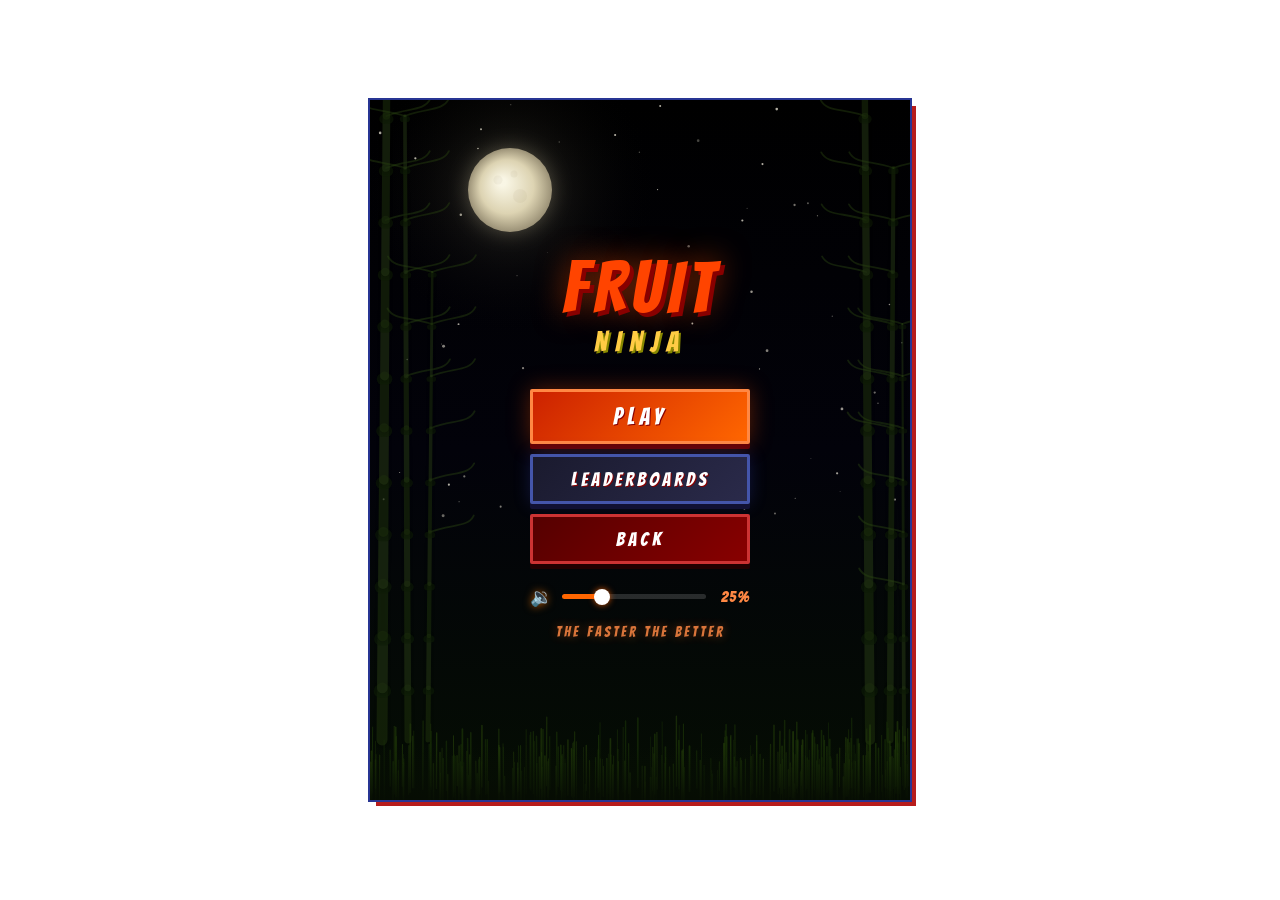
==== fruit-ninja.html @ 8d3686a8 "Add files via upload" ====
<!DOCTYPE html>
<html lang="pt">
<head>
<meta charset="UTF-8">
<meta name="viewport" content="width=device-width, initial-scale=1.0">
<title>Fruit Ninja</title>
<style>
  @import url('https://fonts.googleapis.com/css2?family=Permanent+Marker&family=Bangers&display=swap');
  * { margin:0; padding:0; box-sizing:border-box; user-select:none; }
  body {
    background: transparent;
    display: flex;
    justify-content: center;
    align-items: center;
    height: 100vh;
    overflow: hidden;
    cursor: default;
    perspective: 900px;
    perspective-origin: 50% 50%;
  }
  #wrap {
    position: relative;
    width: 540px;
    height: 700px;
  }
  canvas {
    display: block;
    cursor: none;
    border-radius: 0;
  }
  /* Borda no wrap */
  #wrap {
    outline: 2px solid var(--cor-borda-principal, #283593);
    box-shadow: 6px 6px 0 var(--cor-sombra, #b71c1c);
    will-change: transform;
  }
  #ui {
    position: absolute;
    top: 0; left: 0;
    width: 100%; height: 100%;
    pointer-events: none;
    transition: opacity 0.2s;
  }
  /* Hide score/lives when not in-game */
  #ui.ui-hidden { opacity: 0; }
  #score-display {
    position: absolute;
    top: 18px; right: 22px;
    font-family: 'Bangers', cursive;
    font-size: 54px;
    color: #fff;
    text-shadow: 3px 3px 0 #c00, -1px -1px 0 #c00, 0 0 20px rgba(255,100,0,0.8);
    letter-spacing: 2px;
    line-height: 1;
  }
  #score-label {
    font-size: 13px;
    color: #ff8844;
    letter-spacing: 4px;
    font-family: 'Bangers', cursive;
    text-align: right;
    text-shadow: none;
  }
  #lives {
    position: absolute;
    top: 20px; left: 20px;
    display: flex;
    gap: 8px;
  }
  .life-icon {
    font-size: 28px;
    filter: drop-shadow(0 0 6px rgba(255,80,0,0.8));
    transition: all 0.3s;
  }
  .life-icon.lost { opacity: 0.15; filter: grayscale(1); }
  /* ── Panels — menu / pause / gameover ── */
  .panel {
    position: absolute;
    top: 0; left: 0;
    width: 100%; height: 100%;
    display: flex;
    flex-direction: column;
    align-items: center;
    justify-content: center;
    pointer-events: all;
    z-index: 20;
  }
  .panel.hidden { display: none !important; }
  .overlay-bg {
    position: absolute;
    top:0; left:0; width:100%; height:100%;
    background: radial-gradient(ellipse at center, rgba(20,0,0,0.92) 0%, rgba(0,0,0,0.97) 100%);
    pointer-events: none;
    z-index: 0;
  }
  .pause-bg {
    position: absolute;
    top:0; left:0; width:100%; height:100%;
    background: rgba(0,0,0,0.40);
    pointer-events: none;
    z-index: 0;
  }
  #pauseSnapshotWrap {
    position: absolute;
    top: 0; left: 0; width: 100%; height: 100%;
    overflow: hidden;
    pointer-events: none;
    z-index: 0;
    display: none;
  }
  #panelPause:not(.hidden) #pauseSnapshotWrap {
    display: block;
  }
  #pauseSnapshot {
    width: 100%; height: 100%;
    object-fit: cover;
    filter: blur(3px);
    transform: scale(1.02);
    transform-origin: center center;
  }
  .overlay-content {
    position: relative;
    z-index: 10;
    text-align: center;
    display: flex;
    flex-direction: column;
    align-items: center;
  }
  .game-title {
    font-family: 'Bangers', cursive;
    font-size: 72px;
    color: #ff4400;
    text-shadow: 4px 4px 0 #800, 0 0 30px rgba(255,80,0,0.6);
    letter-spacing: 6px;
    line-height: 0.9;
    margin-bottom: 6px;
  }
  .game-subtitle {
    font-family: 'Bangers', cursive;
    font-size: 28px;
    color: #ffcc44;
    letter-spacing: 8px;
    margin-bottom: 32px;
    text-shadow: 2px 2px 0 #880;
  }
  .final-score {
    font-family: 'Bangers', cursive;
    font-size: 42px;
    color: #fff;
    margin-bottom: 4px;
    text-shadow: 2px 2px 0 #c00;
  }
  .high-score {
    font-family: 'Bangers', cursive;
    font-size: 20px;
    color: #ffcc44;
    margin-bottom: 8px;
    letter-spacing: 3px;
  }
  .menu-btn {
    font-family: 'Bangers', cursive;
    font-size: 24px;
    letter-spacing: 5px;
    color: #fff;
    background: linear-gradient(135deg, #cc2200, #ff6600);
    border: 3px solid #ff8844;
    padding: 12px 0;
    cursor: pointer;
    border-radius: 2px;
    box-shadow: 0 5px 0 #660000, 0 0 22px rgba(255,80,0,0.35);
    transition: transform 0.1s, box-shadow 0.1s, background 0.12s;
    text-shadow: 1px 1px 0 #800;
    width: 220px;
    margin-bottom: 10px;
  }
  .menu-btn:hover  { background: linear-gradient(135deg, #dd3300, #ff8800); transform: translateY(-1px); }
  .menu-btn:active { transform: translateY(4px); box-shadow: 0 1px 0 #660000; }
  .menu-btn.secondary {
    font-size: 19px;
    letter-spacing: 4px;
    background: linear-gradient(135deg, #1a1a2e, #2a2a4a);
    border-color: #4455aa;
    box-shadow: 0 5px 0 #111133, 0 0 18px rgba(80,100,255,0.2);
  }
  .menu-btn.secondary:hover { background: linear-gradient(135deg, #222244, #333366); }
  .menu-btn.danger {
    font-size: 19px;
    letter-spacing: 4px;
    background: linear-gradient(135deg, #550000, #880000);
    border-color: #cc3333;
    box-shadow: 0 5px 0 #220000;
  }
  .menu-btn.danger:hover { background: linear-gradient(135deg, #660000, #aa0000); }
  .menu-btn.disabled {
    opacity: 0.38;
    cursor: default;
    pointer-events: none;
  }
  .fruit-deco {
    font-size: 36px;
    margin-bottom: 20px;
    letter-spacing: 10px;
    filter: drop-shadow(0 0 10px rgba(255,150,0,0.6));
  }
  #skull-rain, #fruit-rain {
    position: absolute;
    inset: 0;
    pointer-events: none;
    overflow: hidden;
    z-index: 2;
  }
  .falling-skull, .falling-fruit {
    position: absolute;
    top: -60px;
    font-size: 32px;
    animation: skullFall linear forwards;
    opacity: 0.85;
    filter: drop-shadow(0 0 6px rgba(255,0,0,0.5));
  }
  .falling-fruit {
    filter: drop-shadow(0 0 6px rgba(255,180,0,0.5));
  }
  @keyframes skullFall {
    0%   { transform: translateY(0) rotate(0deg);   opacity: 0.9; }
    80%  { opacity: 0.7; }
    100% { transform: translateY(820px) rotate(30deg); opacity: 0; }
  }
  .hint {
    font-family: 'Bangers', cursive;
    font-size: 14px;
    color: #ff8844;
    letter-spacing: 3px;
    margin-top: 16px;
    height: 22px;
    display: flex;
    align-items: center;
    justify-content: center;
    position: relative;
  }
  .hint-text {
    opacity: 0;
    transition: opacity 0.6s ease;
    text-shadow: 0 0 10px rgba(255,120,40,0.5);
    white-space: nowrap;
    text-align: center;
  }
  .hint-text.visible {
    opacity: 0.85;
  }
  .pause-title {
    font-family: 'Bangers', cursive;
    font-size: 58px;
    color: #ffcc44;
    text-shadow: 3px 3px 0 #880, 0 0 28px rgba(255,200,0,0.5);
    letter-spacing: 10px;
    margin-bottom: 28px;
  }
  .menu-sep {
    width: 180px;
    height: 1px;
    background: rgba(255,100,0,0.22);
    margin: 4px 0 12px;
  }
  /* ── Volume control ── */
  .vol-wrap {
    display: flex;
    align-items: center;
    gap: 10px;
    margin-top: 14px;
    width: 220px;
    box-sizing: border-box;
  }
  .vol-icon {
    font-size: 18px;
    width: 22px;
    text-align: center;
    line-height: 1;
    flex-shrink: 0;
    filter: drop-shadow(0 0 4px rgba(255,120,0,0.7));
    cursor: pointer;
    user-select: none;
  }
  .vol-slider {
    -webkit-appearance: none;
    appearance: none;
    flex: 1;
    height: 5px;
    border-radius: 3px;
    background: linear-gradient(to right, #ff6600 var(--val, 50%), rgba(255,255,255,0.15) var(--val, 50%));
    outline: none;
    cursor: pointer;
  }
  .vol-slider::-webkit-slider-thumb {
    -webkit-appearance: none;
    width: 16px; height: 16px;
    border-radius: 50%;
    background: #fff;
    box-shadow: 0 0 6px rgba(255,100,0,0.8);
    cursor: pointer;
  }
  .vol-slider::-moz-range-thumb {
    width: 16px; height: 16px;
    border-radius: 50%;
    background: #fff;
    border: none;
    box-shadow: 0 0 6px rgba(255,100,0,0.8);
    cursor: pointer;
  }
  .vol-label {
    font-family: 'Bangers', cursive;
    font-size: 15px;
    color: #ff8844;
    letter-spacing: 1px;
    width: 34px;
    text-align: right;
    flex-shrink: 0;
  }
  /* ── Leaderboard panel ── */
  #panelLeader .overlay-content {
    display: block;
    padding: 0;
  }

  /* Corner back button — triangle shape via clip-path */
  #btnLeaderBack {
    position: absolute;
    top: 0; left: 0;
    width: 80px; height: 80px;
    background: linear-gradient(135deg, #cc2200 40%, #ff6600 100%);
    border: none;
    clip-path: polygon(0 0, 100% 0, 0 100%);
    cursor: pointer;
    z-index: 20;
    color: #fff;
    transition: filter 0.12s;
  }
  #btnLeaderBack:hover  { filter: brightness(1.2); }
  #btnLeaderBack:active { filter: brightness(0.85); }
  #btnLeaderBack svg {
    position: absolute;
    top: 14px; left: 10px;
    width: 24px; height: 24px;
  }

  /* Title — centred at top */
  #leaderTitle {
    position: absolute;
    top: 22px; left: 0; right: 0;
    text-align: center;
    font-family: 'Bangers', cursive;
    font-size: 48px;
    letter-spacing: 8px;
    color: #ff4400;
    text-shadow: 3px 3px 0 #800, 0 0 28px rgba(255,80,0,0.5);
    line-height: 1;
    z-index: 10;
    pointer-events: none;
  }

  /* Cards container */
  #leaderList {
    position: absolute;
    top: 92px; left: 0; right: 0; bottom: 0;
    padding: 0 28px 24px;
    overflow-y: auto;
    display: flex;
    flex-direction: column;
    gap: 7px;
  }
  #leaderList::-webkit-scrollbar { width: 4px; }
  #leaderList::-webkit-scrollbar-thumb { background: rgba(255,100,0,0.3); border-radius: 2px; }

  /* Individual cards */
  .lb-card {
    display: flex;
    align-items: center;
    padding: 10px 16px;
    border-radius: 3px;
    border: 1px solid rgba(255,255,255,0.07);
    background: rgba(255,255,255,0.04);
    gap: 14px;
    flex-shrink: 0;
  }
  .lb-card.lb-top1 { background: linear-gradient(135deg, rgba(255,215,0,0.12), rgba(180,120,0,0.07)); border-color: rgba(255,215,0,0.35); }
  .lb-card.lb-top2 { background: linear-gradient(135deg, rgba(192,192,192,0.09), rgba(120,120,120,0.05)); border-color: rgba(192,192,192,0.25); }
  .lb-card.lb-top3 { background: linear-gradient(135deg, rgba(205,127,50,0.09), rgba(140,80,20,0.05)); border-color: rgba(205,127,50,0.25); }
  .lb-medal { font-size: 22px; width: 28px; text-align: center; flex-shrink: 0; }
  .lb-rank  { font-family: 'Bangers', cursive; font-size: 18px; color: #888; width: 28px; text-align: center; flex-shrink: 0; }
  .lb-info  { flex: 1; display: flex; flex-direction: column; }
  .lb-name  { font-family: 'Bangers', cursive; font-size: 20px; color: #fff; letter-spacing: 2px; }
  .lb-date  { font-family: sans-serif; font-size: 12px; color: #555; margin-top: 1px; }
  .lb-score { font-family: 'Bangers', cursive; font-size: 24px; color: #ffcc44; letter-spacing: 1px; }
  .lb-empty { font-family: 'Bangers', cursive; font-size: 20px; color: #444; letter-spacing: 4px; text-align: center; margin-top: 40px; }
  /* Entrada do próprio utilizador */
  .lb-card.lb-mine { border-color: rgba(255,140,0,0.55) !important; background: rgba(255,120,0,0.08) !important; }
  /* Aviso novo recorde no game over */
  #fn-hs-notice {
    font-family: 'Bangers', cursive;
    font-size: 18px;
    letter-spacing: 4px;
    color: #ffd700;
    text-shadow: 0 0 10px rgba(255,215,0,0.7);
    opacity: 0;
    height: 1.4em;
    pointer-events: none;
    transition: opacity 0.4s ease;
    margin-bottom: 4px;
  }
  #fn-hs-notice.visible {
    animation: fn-hs-fade 3.5s ease forwards;
  }
  @keyframes fn-hs-fade {
    0%   { opacity: 0; }
    15%  { opacity: 1; }
    75%  { opacity: 1; }
    100% { opacity: 0; }
  }
</style>
</head>
<body>
<div id="wrap">
  <canvas id="c" width="540" height="700"></canvas>
  <div id="ui" class="ui-hidden">
    <div id="lives">
      <span class="life-icon" id="l0">❤️</span>
      <span class="life-icon" id="l1">❤️</span>
      <span class="life-icon" id="l2">❤️</span>
    </div>
    <div id="score-display">
      <div id="score-label">SCORE</div>
      <div id="score-val">0</div>
    </div>
  </div>
  <!-- ── MAIN MENU ── -->
  <div id="panelMenu" class="panel">
    <canvas id="menuBgCanvas" style="position:absolute;top:0;left:0;width:100%;height:100%;pointer-events:none;z-index:0;"></canvas>
    <div id="fruit-rain"></div>
    <div class="overlay-content">
      <div class="game-title">FRUIT</div>
      <div class="game-subtitle">NINJA</div>
      <button class="menu-btn" id="btnPlay">PLAY</button>
      <button class="menu-btn secondary" id="btnLeaderMain">LEADERBOARDS</button>
      <button class="menu-btn danger" id="btnBackMain">BACK</button>
      <div class="vol-wrap">
        <span class="vol-icon" id="volIconMain">🔊</span>
        <input type="range" class="vol-slider" id="volSliderMain" min="0" max="100" value="25">
        <span class="vol-label" id="volLabelMain">50%</span>
      </div>
      <div class="hint" id="hintMain"><span class="hint-text"></span></div>
    </div>
  </div>

  <!-- ── GAME OVER ── -->
  <div id="panelGameOver" class="panel hidden">
    <canvas id="gameoverBgCanvas" style="position:absolute;top:0;left:0;width:100%;height:100%;pointer-events:none;z-index:0;" width="540" height="700"></canvas>
    <div id="skull-rain"></div>
    <div class="overlay-content">
      <div style="display:flex;flex-direction:column;align-items:flex-start;margin-bottom:18px;line-height:0.85">
        <div class="game-title" style="color:#ff2200;margin-left:-10px;margin-bottom:0">GAME</div>
        <div class="game-title" style="color:#ff6644;margin-left:30px;font-size:72px">OVER</div>
      </div>
      <div class="final-score" id="final-score-val"></div>
      <div class="high-score"  id="high-score-val"></div>
      <div id="fn-hs-notice">🏆 NEW RECORD!</div>
      <button class="menu-btn" id="btnRestart" style="margin-top:12px">PLAY AGAIN</button>
      <button class="menu-btn danger" id="btnMenuFromOver">MENU</button>
    </div>
  </div>

  <!-- ── PAUSE ── -->
  <div id="panelPause" class="panel hidden">
    <div id="pauseSnapshotWrap">
      <img id="pauseSnapshot" src="" alt="">
    </div>
    <div class="pause-bg"></div>
    <div class="overlay-content">
      <div class="pause-title" id="pauseTitle">PAUSE</div>
      <button class="menu-btn" id="btnResume">▶ RESUME</button>
      <button class="menu-btn" id="btnRestartFromPause">↺ RESTART</button>
      <button class="menu-btn danger" id="btnMenuFromPause">MENU</button>
      <div class="vol-wrap">
        <span class="vol-icon" id="volIconPause">🔊</span>
        <input type="range" class="vol-slider" id="volSliderPause" min="0" max="100" value="25">
        <span class="vol-label" id="volLabelPause">50%</span>
      </div>
      <div class="hint" id="hintPause" style="margin-top:14px"><span class="hint-text"></span></div>
    </div>
  </div>
  <!-- ── LEADERBOARD ── -->
  <div id="panelLeader" class="panel hidden">
    <canvas id="lbBgCanvas" width="540" height="700" style="position:absolute;top:0;left:0;width:100%;height:100%;z-index:0;pointer-events:none;"></canvas>
    <div class="overlay-content" style="position:relative;z-index:10;width:100%;height:100%;align-items:stretch;padding:0;">

      <!-- Corner back button -->
      <button id="btnLeaderBack" aria-label="Back">
        <svg viewBox="0 0 24 24" fill="none" xmlns="http://www.w3.org/2000/svg">
          <polyline points="15,4 7,12 15,20" stroke="currentColor" stroke-width="2.5" stroke-linecap="round" stroke-linejoin="round"/>
        </svg>
      </button>

      <!-- Title top-right -->
      <div id="leaderTitle">LEADERBOARD</div>

      <!-- Cards list -->
      <div id="leaderList"></div>

    </div>
  </div>
</div>

<script>
const canvas = document.getElementById('c');
const ctx = canvas.getContext('2d');
const W = 540, H = 700;

// ── FRUIT DEFINITIONS ─────────────────────────────────────────────
const FRUITS = [
  { name:'watermelon', r:38, outer:'#2d8a2d', inner:'#e83030', seed:'#1a0a00',
    highlight:'#4aaa4a', stripe:'#1a6a1a' },
  { name:'orange',     r:32, outer:'#e87820', inner:'#f4a020', seed:'#5a3010',
    highlight:'#f0a040', stripe:'#c05a10' },
  { name:'apple',      r:30, outer:'#e02020', inner:'#f06060', seed:'#1a0800',
    highlight:'#f04040', stripe:'#a01010' },
  { name:'lemon',      r:28, outer:'#e8d020', inner:'#f8f060', seed:'#605010',
    highlight:'#f8e840', stripe:'#c0a010' },
  { name:'peach',      r:30, outer:'#f08040', inner:'#f8c080', seed:'#5a2810',
    highlight:'#f8b060', stripe:'#d06020' },
  { name:'grape',      r:26, outer:'#8020c0', inner:'#b060e0', seed:'#200840',
    highlight:'#a040d0', stripe:'#601090' },
  { name:'pineapple',  r:34, outer:'#c89020', inner:'#f0d040', seed:'#604010',
    highlight:'#e0b030', stripe:'#a07010' },
  { name:'strawberry', r:26, outer:'#e02040', inner:'#f06080', seed:'#1a0810',
    highlight:'#f04060', stripe:'#a01030' },
  { name:'coconut',    r:42, outer:'#5a3a1a', inner:'#f5e8c8', seed:'#2a1808',
    highlight:'#8a6040', stripe:'#3a2010' },
  { name:'banana',     r:30, outer:'#e8d020', inner:'#fff8c0', seed:'#604010',
    highlight:'#f8e840', stripe:'#b09010' },
  { name:'blueberry',  r:22, outer:'#2a1870', inner:'#6050d0', seed:'#100840',
    highlight:'#6060e0', stripe:'#180c50' },
  { name:'cherry',     r:20, outer:'#c00828', inner:'#ff5060', seed:'#3a0010',
    highlight:'#e03050', stripe:'#800018' },
  { name:'pomegranate', r:34, outer:'#c82020', inner:'#ffe8c0', seed:'#8b0000',
    highlight:'#e84040', stripe:'#8a1010' },
];

const BOMB = { name:'bomb', r:28 };

// ══════════════════════════════════════════════════════════════════
// ── POSIÇÃO DO CONTROLO DE VOLUME ─────────────────────────────────
//    Aplica-se ao menu principal E ao menu de pausa ao mesmo tempo.
//    Altera os valores abaixo para reposicionar o emoji, a barra e
//    a percentagem sem tocar em mais nada no código.
// ──────────────────────────────────────────────────────────────────
const VOL_POSITION = {
  // Margem superior (px) entre os botões e o controlo de volume
  marginTop: 14,

  // Largura total do bloco (px) — deve ser igual à largura dos botões
  width: 220,

  // Espaço entre o emoji, a barra e a percentagem (px)
  gap: 10,

  // Tamanho do emoji de volume (px)
  iconSize: 18,

  // Largura fixa do contentor do emoji (px) — garante alinhamento exacto
  iconWidth: 22,

  // Tamanho do texto de percentagem (px)
  labelSize: 15,

  // Largura reservada para o texto da percentagem (px)
  labelWidth: 34,
};
// ══════════════════════════════════════════════════════════════════

// ── VOLUME GLOBAL (0.0 → 1.0, default 50%) ────────────────────────
let masterVolume = 0.25;

function syncVolumeUI(val) {
  masterVolume = val / 100;
  const pct = val + '%';
  ['Main','Pause'].forEach(id => {
    const sl = document.getElementById('volSlider' + id);
    const lb = document.getElementById('volLabel'  + id);
    const ic = document.getElementById('volIcon'   + id);
    if (sl) { sl.value = val; sl.style.setProperty('--val', pct); }
    if (lb) lb.textContent = pct;
    if (ic) ic.textContent = val == 0 ? '🔇' : val < 40 ? '🔉' : '🔊';
  });
}

// Init sliders after DOM ready — aplica VOL_POSITION a ambos os menus
['Main','Pause'].forEach(id => {
  const sl   = document.getElementById('volSlider' + id);
  const ic   = document.getElementById('volIcon'   + id);
  const wrap = sl ? sl.closest('.vol-wrap') : null;

  // Aplicar posicionamento definido em VOL_POSITION
  if (wrap) {
    wrap.style.marginTop = VOL_POSITION.marginTop + 'px';
    wrap.style.width     = VOL_POSITION.width     + 'px';
    wrap.style.gap       = VOL_POSITION.gap       + 'px';
  }
  if (ic) {
    ic.style.fontSize = VOL_POSITION.iconSize + 'px';
    ic.style.width    = VOL_POSITION.iconWidth + 'px';
  }
  const lb = document.getElementById('volLabel' + id);
  if (lb) {
    lb.style.fontSize = VOL_POSITION.labelSize + 'px';
    lb.style.width    = VOL_POSITION.labelWidth + 'px';
  }

  if (sl) {
    sl.addEventListener('input', () => syncVolumeUI(parseInt(sl.value)));
  }
  if (ic) {
    ic.addEventListener('click', () => syncVolumeUI(masterVolume > 0 ? 0 : 25));
  }
});
syncVolumeUI(25); // default 25%

// ── HINT ROTATIVO ─────────────────────────────────────────────────
const HINTS = [
  'CLICK AND SLASH!',
  'ARE YOU HUNGRY?',
  'COMBOS = MORE POINTS',
  'WATCH OUT FOR BOMBS',
  'THE FASTER THE BETTER',
  "DON'T LET ANY FALL!",
];

function startHint(containerId) {
  const container = document.getElementById(containerId);
  if (!container) return;
  const span = container.querySelector('.hint-text');
  let idx = Math.floor(Math.random() * HINTS.length);

  function showNext() {
    // Fade out
    span.classList.remove('visible');
    setTimeout(() => {
      idx = (idx + 1) % HINTS.length;
      span.textContent = HINTS[idx];
      // Fade in
      requestAnimationFrame(() => span.classList.add('visible'));
    }, 620);
  }

  // Mostrar primeira frase imediatamente
  span.textContent = HINTS[idx];
  requestAnimationFrame(() => span.classList.add('visible'));
  return setInterval(showNext, 3500);
}

// Iniciar hints nos dois painéis
startHint('hintMain');
startHint('hintPause');

// ── SHAKE ─────────────────────────────────────────────────────────
const wrapEl = document.getElementById('wrap');
let shakeAmp = 0;
let shakeDuration = 0;
let shakeDecay = 0;
let shakeOX = 0, shakeOY = 0; // offset actual do shake

function triggerShake(amp, duration) {
  shakeAmp = Math.max(shakeAmp, amp);
  shakeDuration = duration;
  shakeDecay = amp / duration;
}

function updateShake(dt) {
  if (shakeDuration > 0) {
    shakeDuration -= dt;
    if (shakeDuration <= 0) {
      shakeDuration = 0;
      shakeDecay = shakeAmp / 0.5;
    }
  } else if (shakeAmp > 0) {
    shakeAmp = Math.max(0, shakeAmp - shakeDecay * dt);
  }

  const maxPx = 11.52;
  if (shakeAmp < 0.001) {
    shakeOX = 0; shakeOY = 0;
  } else {
    const px = shakeAmp * maxPx;
    shakeOX = (Math.random() * 2 - 1) * px;
    shakeOY = (Math.random() * 2 - 1) * px;
  }
}

// Aplica shake + parallax num único transform — chamado pelo loop do parallax
function applyWrapTransform(rx, ry) {
  const t = shakeOX !== 0 || shakeOY !== 0
    ? `translate(${shakeOX.toFixed(1)}px,${shakeOY.toFixed(1)}px) rotateX(${rx.toFixed(3)}deg) rotateY(${ry.toFixed(3)}deg)`
    : `rotateX(${rx.toFixed(3)}deg) rotateY(${ry.toFixed(3)}deg)`;
  wrapEl.style.transform = t;
}

// ── SOUNDS ────────────────────────────────────────────────────────
// Usamos AudioContext para controlar pitch (playbackRate)
// O AudioContext só pode ser criado após interação do utilizador
let _actx = null;
function getACtx() {
  if (!_actx) _actx = new (window.AudioContext || window.webkitAudioContext)();
  return _actx;
}

// Carrega um URL e guarda o AudioBuffer (via jsDelivr)
function makeSound(filename) {
  const url = 'https://cdn.jsdelivr.net/gh/Missiion/Caravela@main/' + filename;
  const obj = { buffer: null };
  fetch(url)
    .then(r => r.arrayBuffer())
    .then(ab => getACtx().decodeAudioData(ab))
    .then(buf => { obj.buffer = buf; })
    .catch(() => {
      // fallback: Audio element sem pitch control
      obj.fallback = new Audio(url);
      obj.fallback.preload = 'auto';
    });
  return obj;
}

// Toca um som com pitch aleatório dentro de [base - range, base + range]
// pitchBase = 1.0 → velocidade normal; range = 0.12 → ±12%
function playSound(snd, volume = 0.7, pitchBase = 1.0, pitchRange = 0.0) {
  const vol   = volume * masterVolume;
  if (vol <= 0) return;
  const pitch = pitchBase + (Math.random() * 2 - 1) * pitchRange;
  if (snd.buffer) {
    try {
      const actx = getACtx();
      const src  = actx.createBufferSource();
      const gain = actx.createGain();
      src.buffer = snd.buffer;
      src.playbackRate.value = pitch;
      gain.gain.value = vol;
      src.connect(gain);
      gain.connect(actx.destination);
      src.start(0);
    } catch(e) {}
  } else if (snd.fallback) {
    const c = snd.fallback.cloneNode();
    c.volume = Math.min(1, vol);
    c.playbackRate = pitch;
    c.play().catch(() => {});
  }
}

// ── Som das frutas ─────────────────────────────────────────────────
// Squish (±10% pitch) + Facada (±8% pitch) — ambos random em simultâneo
const SQUISH_SOUNDS = [
  makeSound('FN_som_fruta1.mp3'),
  makeSound('FN_som_fruta2.mp3'),
];
const STAB_SOUNDS = [
  makeSound('FN_som_facada1.mp3'),
  makeSound('FN_som_facada2.mp3'),
];
function playSliceSound() {
  const squish = SQUISH_SOUNDS[Math.floor(Math.random() * SQUISH_SOUNDS.length)];
  const stab   = STAB_SOUNDS  [Math.floor(Math.random() * STAB_SOUNDS.length)];
  playSound(squish, 0.7,  1.0, 0.10);
  playSound(stab,   0.65, 1.0, 0.08);
}

// ── Som da bomba ───────────────────────────────────────────────────
// Corte (±5% pitch) + explosão (sem variação — sempre igual)
const BOMB_CUT_SND     = makeSound('FN_som_corte_bomba.mp3');
const BOMB_EXPLODE_SND = makeSound('FN_som_bombaexplode.mp3');
function playBombSound() {
  playSound(BOMB_CUT_SND,     0.8, 1.0, 0.05);
  playSound(BOMB_EXPLODE_SND, 0.9, 1.0, 0.0);
}



// RNG para slash trails (seedable, estável entre frames)
function mulberry32_slash(a) {
  return function() {
    a |= 0; a = a + 0x6D2B79F5 | 0;
    let t = Math.imul(a ^ a>>>15, 1|a);
    t = t + Math.imul(t ^ t>>>7, 61|t) ^ t;
    return ((t ^ t>>>14) >>> 0) / 4294967296;
  };
}

// ── STATE ─────────────────────────────────────────────────────────
let state = 'menu';
let score = 0, best = 0, lives = 3, gameTime = 0, timeScale = 0.25;
let fruits = [], slices = [], particles = [], bladeTrail = [], slashTrails = [], slashParticles = [];
let lastTime = 0;
let spawnTimer = 0, spawnInterval = 1.1;
let combo = 0, comboTimer = 0;
let comboTexts = [];
let mouseX = W/2, mouseY = H/2;
let prevMX = W/2, prevMY = H/2;
let isSlicing = false;
let frameSeed = 0;
let bgParticles = [];

// ── ESTRELAS COM FADE + COMETAS RAROS ─────────────────────────────
const NUM_STARS = 160;
let gameStars = [];
let comets = [];
let cometTimer = 0;
let nextCometIn = 15 + Math.random() * 20;

function initGameStars() {
  gameStars = [];
  for (let i = 0; i < NUM_STARS; i++) {
    gameStars.push(makeStar(true));
  }
}

function makeStar(randomPos) {
  return {
    x: randomPos ? ((Math.floor(Math.random()*10000) * 137.508 + 23) % W) : (Math.random() * W),
    y: randomPos ? ((Math.floor(Math.random()*10000) * 97.3  + 11) % H) : (Math.random() * H),
    r: 0.3 + Math.random() * 1.2,
    twinklePhase: Math.random() * Math.PI * 2,
    twinkleSpeed: 0.5 + Math.random() * 1.5,
    // fade cycle
    alpha: Math.random(),       // começa em alpha aleatório
    fadeDir: Math.random() < 0.5 ? 1 : -1,
    fadeSpeed: 0.002 + Math.random() * 0.006,
    maxAlpha: 0.4 + Math.random() * 0.6,
  };
}

function updateGameStars(dt) {
  for (let s of gameStars) {
    // Twinkle rápido por cima do fade lento
    s.twinklePhase += s.twinkleSpeed * dt;

    // Fade lento in/out
    s.alpha += s.fadeDir * s.fadeSpeed;
    if (s.alpha >= s.maxAlpha) {
      s.alpha = s.maxAlpha;
      s.fadeDir = -1;
    } else if (s.alpha <= 0) {
      // Morreu — nasce noutro sítio
      Object.assign(s, makeStar(false));
      s.alpha = 0;
      s.fadeDir = 1;
    }
  }

  // Cometas
  cometTimer += dt;
  if (cometTimer >= nextCometIn) {
    cometTimer = 0;
    nextCometIn = 15 + Math.random() * 20;
    spawnComet();
  }
  for (let c of comets) {
    c.x += c.vx; c.y += c.vy;
    const out = c.x < -c.len*2 || c.x > W+c.len*2 || c.y < -c.len*2 || c.y > H+c.len*2;
    if (out) c.life -= dt * 3;
    else { c.alpha = Math.min(1, c.alpha + dt * 5); }
  }
  comets = comets.filter(c => c.life > 0);
}

function spawnComet() {
  // Entra por qualquer dos 4 lados, ângulo variado
  const side = Math.floor(Math.random() * 4); // 0=esq 1=dir 2=topo 3=fundo
  let x, y, baseAngle;
  if (side === 0) { x = -12; y = Math.random() * H; baseAngle = -0.45 + Math.random() * 0.9; }
  else if (side === 1) { x = W+12; y = Math.random() * H; baseAngle = Math.PI - 0.45 + Math.random() * 0.9; }
  else if (side === 2) { x = Math.random() * W; y = -12; baseAngle = Math.PI*0.5 - 0.45 + Math.random() * 0.9; }
  else { x = Math.random() * W; y = H+12; baseAngle = -Math.PI*0.5 - 0.45 + Math.random() * 0.9; }
  const speed = 4 + Math.random() * 4;
  comets.push({
    x, y,
    vx: Math.cos(baseAngle) * speed,
    vy: Math.sin(baseAngle) * speed,
    len: 55 + Math.random() * 70,
    r: 1.2 + Math.random() * 1.2,
    alpha: 0, life: 1.0,
    color: Math.random() < 0.4 ? '#c8d8ff' : Math.random() < 0.3 ? '#fff8c0' : '#ffffff',
  });
}

function drawGameStars() {
  for (let s of gameStars) {
    const twinkle = 0.5 + 0.5 * Math.sin(s.twinklePhase);
    const a = s.alpha * (0.45 + 0.55 * twinkle);
    if (a < 0.01) continue;
    ctx.globalAlpha = a;
    ctx.fillStyle = 'rgba(230,225,210,1)';
    ctx.beginPath();
    ctx.arc(s.x, s.y, s.r, 0, Math.PI * 2);
    ctx.fill();
  }

  for (let c of comets) {
    if (c.alpha < 0.01) continue;
    const angle = Math.atan2(c.vy, c.vx);
    const tx = c.x - Math.cos(angle) * c.len;
    const ty = c.y - Math.sin(angle) * c.len;
    const grad = ctx.createLinearGradient(c.x, c.y, tx, ty);
    grad.addColorStop(0,   `rgba(255,255,255,${c.alpha * 0.92})`);
    grad.addColorStop(0.25,`rgba(210,225,255,${c.alpha * 0.45})`);
    grad.addColorStop(1,   'rgba(180,200,255,0)');
    ctx.globalAlpha = 1;
    ctx.strokeStyle = grad;
    ctx.lineWidth = c.r * 1.3;
    ctx.lineCap = 'round';
    ctx.beginPath(); ctx.moveTo(c.x, c.y); ctx.lineTo(tx, ty); ctx.stroke();
    // núcleo
    ctx.globalAlpha = c.alpha;
    const cg = ctx.createRadialGradient(c.x, c.y, 0, c.x, c.y, c.r * 3);
    cg.addColorStop(0, '#ffffff');
    cg.addColorStop(0.4, c.color);
    cg.addColorStop(1, 'rgba(200,220,255,0)');
    ctx.fillStyle = cg;
    ctx.beginPath(); ctx.arc(c.x, c.y, c.r * 3, 0, Math.PI * 2); ctx.fill();
  }
  ctx.globalAlpha = 1;
}

initGameStars();

// ── INPUT ─────────────────────────────────────────────────────────
const rect = () => canvas.getBoundingClientRect();

// Converte coordenadas do ecrã para coordenadas do canvas (sem clamp — permite sair das bordas)
function toCanvasCoords(clientX, clientY) {
  const r = rect();
  return {
    x: (clientX - r.left) * (W / r.width),
    y: (clientY - r.top)  * (H / r.height),
  };
}

canvas.addEventListener('mousedown', e => {
  isSlicing = true;
  if (_actx && _actx.state === 'suspended') _actx.resume();
  const { x, y } = toCanvasCoords(e.clientX, e.clientY);
  mouseX = x; mouseY = y;
  addBlade(mouseX, mouseY);
});

// mousemove e mouseup no document — assim o corte não para nas bordas
document.addEventListener('mousemove', e => {
  const { x, y } = toCanvasCoords(e.clientX, e.clientY);
  prevMX = mouseX; prevMY = mouseY;
  mouseX = x; mouseY = y;
  if (isSlicing) addBlade(mouseX, mouseY);
});

document.addEventListener('mouseup', () => { isSlicing = false; bladeTrail = []; });

// mouseleave no canvas já não para o corte — só actualiza posição
canvas.addEventListener('mouseleave', () => {
  // não faz nada — o document.mousemove mantém o tracking
});

// Touch
canvas.addEventListener('touchstart', e => {
  e.preventDefault();
  isSlicing = true;
  if (_actx && _actx.state === 'suspended') _actx.resume();
  const r = rect();
  const t = e.touches[0];
  mouseX = (t.clientX - r.left) * (W / r.width);
  mouseY = (t.clientY - r.top)  * (H / r.height);
  addBlade(mouseX, mouseY);
}, { passive: false });
canvas.addEventListener('touchmove', e => {
  e.preventDefault();
  const r = rect();
  const t = e.touches[0];
  prevMX = mouseX; prevMY = mouseY;
  mouseX = (t.clientX - r.left) * (W / r.width);
  mouseY = (t.clientY - r.top)  * (H / r.height);
  if (isSlicing) addBlade(mouseX, mouseY);
}, { passive: false });
canvas.addEventListener('touchend', () => { isSlicing = false; bladeTrail = []; });

function addBlade(x, y) {
  bladeTrail.push({ x, y, life: 1 });
  if (bladeTrail.length > 28) bladeTrail.shift();

  // Rastro de carvão dinâmico — gerado enquanto o rato está premido
  if (state === 'playing' && bladeTrail.length >= 2) {
    const prev = bladeTrail[bladeTrail.length - 2];
    const dx = x - prev.x, dy = y - prev.y;
    const dist = Math.hypot(dx, dy);
    if (dist > 4) { // só se houver movimento suficiente
      const ang = Math.atan2(dy, dx);
      const HALF = 28;
      const rng = mulberry32_slash(Math.round(x * 17 + y * 31 + dist));
      const smears = [];
      for (let i = 0; i < 10; i++) {
        smears.push({
          offN:  (rng()-0.5) * 8,
          offT:  (rng()-0.5) * 5,
          hw:    1.0 + rng() * 5,
          ta:    0.05 + rng() * 0.18,
          len:   0.5 + rng() * 0.45,
          start: rng() * 0.15,
        });
      }
      slashTrails.push({
        cx: (x + prev.x) / 2,
        cy: (y + prev.y) / 2,
        ang, life: 1.0, smears, HALF,
        dynamic: true, // fade mais rápido para o rastro contínuo
      });
    }
  }
}

document.getElementById('btnPlay').addEventListener('click', startGame);
document.getElementById('btnRestart').addEventListener('click', () => { stopSkullRain(); startGame(); });
// ── BOTÃO REINICIAR — sistema "safe" (confirmar antes de reiniciar) ──
(function() {
  const btn = document.getElementById('btnRestartFromPause');
  let pendingConfirm = false;
  let confirmTimer   = null;

  function resetBtn() {
    pendingConfirm = false;
    btn.textContent = _fnT.fnRestart || '↺ RESTART';
    btn.style.background   = '';
    btn.style.borderColor  = '';
    btn.style.boxShadow    = '';
    btn.style.color        = '';
  }

  btn.addEventListener('click', () => {
    if (!pendingConfirm) {
      // Primeira clique — pede confirmação
      pendingConfirm = true;
      btn.textContent = _fnT.fnRestartConfirm || 'SURE?';
      // Volta ao normal automaticamente após 3s sem confirmação
      confirmTimer = setTimeout(resetBtn, 3000);
    } else {
      // Segunda clique — confirma e reinicia
      clearTimeout(confirmTimer);
      resetBtn();
      startGame();
    }
  });

  // Ao fechar o painel de pausa, reseta o botão
  const observer = new MutationObserver(() => {
    if (document.getElementById('panelPause').classList.contains('hidden')) {
      clearTimeout(confirmTimer);
      resetBtn();
    }
  });
  observer.observe(document.getElementById('panelPause'), { attributes: true, attributeFilter: ['class'] });
})();

document.getElementById('btnBackMain').addEventListener('click', () => {
  window.parent.postMessage({ tipo: 'FECHAR_JOGO' }, '*');
});

document.getElementById('btnMenuFromOver').addEventListener('click', () => {
  stopSkullRain();
  showPanel('menu');
});

document.getElementById('btnMenuFromPause').addEventListener('click', () => {
  state = 'menu';
  fruits = []; slices = []; particles = []; comboTexts = []; bladeTrail = []; slashTrails = []; slashParticles = [];
  showPanel('menu');
});

document.getElementById('btnResume').addEventListener('click', resumeGame);

// ── LEADERBOARD ───────────────────────────────────────────────────
// ── LEADERBOARD FIREBASE ─────────────────────────────────────────
// O localStorage não é partilhado cross-frame.
// O pai envia browserId e sigName via postMessage (FN_USER_INFO).

let _fnBrowserId = null;
let _fnSigName   = '???';
let _fnUserReady = false;
const _fnUserCallbacks = [];

// Receber info do utilizador do pai
window.addEventListener('message', function(e) {
  if (e.data && e.data.tipo === 'FN_USER_INFO') {
    _fnBrowserId = e.data.bid  || null;
    _fnSigName   = (e.data.name || '???').toUpperCase();
    _fnUserReady = true;
    console.log('[FN iframe] user info recebida. bid:', _fnBrowserId, 'name:', _fnSigName);
    _fnUserCallbacks.forEach(cb => cb());
    _fnUserCallbacks.length = 0;
  }
});

function fnGetBrowserId() { return _fnBrowserId; }
function fnGetSigName()   { return _fnSigName; }

// Aguarda até ter o browserId do pai
function fnWaitForUser() {
  return new Promise(resolve => {
    if (_fnUserReady) { resolve(); return; }
    _fnUserCallbacks.push(resolve);
    // Pedir ao pai
    if (window.parent && window.parent !== window) {
      window.parent.postMessage({ tipo: 'PEDIR_USER_INFO' }, '*');
    }
    setTimeout(resolve, 5000); // timeout de segurança
  });
}

// Pedir user info ao pai assim que o iframe carrega
if (window.parent && window.parent !== window) {
  window.parent.postMessage({ tipo: 'PEDIR_USER_INFO' }, '*');
}

// Mapa de callbacks pendentes para respostas do pai
const _fnCallbacks = {};
let   _fnCallId    = 0;

// Envia pedido ao pai e devolve uma Promise com a resposta
function fnAsk(tipo, payload) {
  return new Promise(resolve => {
    const id = ++_fnCallId;
    _fnCallbacks[id] = resolve;
    console.log('[FN iframe] a enviar:', tipo, 'id:', id, payload);
    try {
      window.parent.postMessage({ tipo, id, ...payload }, '*');
    } catch(e) {
      console.error('[FN iframe] postMessage falhou:', e);
      resolve(null);
    }
    // Timeout de segurança: 8 segundos
    setTimeout(() => {
      if (_fnCallbacks[id]) {
        console.warn('[FN iframe] timeout sem resposta para:', tipo, 'id:', id);
        delete _fnCallbacks[id]; resolve(null);
      }
    }, 8000);
  });
}

// Receber respostas do pai
window.addEventListener('message', function(e) {
  if (e.data && e.data.tipo === 'FN_RESP') {
    console.log('[FN iframe] resposta recebida id:', e.data.id, 'value:', e.data.value);
    if (_fnCallbacks[e.data.id]) {
      const cb = _fnCallbacks[e.data.id];
      delete _fnCallbacks[e.data.id];
      cb(e.data.value);
    }
  }
});

// Guardar/actualizar score — só actualiza se for novo recorde pessoal
async function lbAddScore(pts) {
  if (pts <= 0) return;
  await fnWaitForUser(); // garante que temos o browserId do pai
  const bid  = fnGetBrowserId();
  const name = fnGetSigName();
  console.log('[FN iframe] lbAddScore. pts:', pts, 'bid:', bid, 'name:', name);
  if (!bid) {
    console.warn('[FN iframe] sem browserId — utilizador sem assinatura.');
    return;
  }
  const existing = await fnAsk('FN_GET_SCORE', { bid });
  console.log('[FN iframe] score existente:', existing);
  if (existing === null || existing === undefined || pts > Number(existing)) {
    console.log('[FN iframe] a guardar novo recorde:', pts);
    await fnAsk('FN_SET_SCORE', { bid, score: pts });
    // Mostrar aviso de novo recorde no game over
    const notice = document.getElementById('fn-hs-notice');
    if (notice) {
      notice.classList.remove('visible');
      void notice.offsetWidth; // reset animação
      notice.classList.add('visible');
      setTimeout(() => notice.classList.remove('visible'), 3500);
    }
  }
}

// Renderizar leaderboard com dados do Firebase
async function lbRender() {
  const list = document.getElementById('leaderList');
  list.innerHTML = '<div class="lb-empty">' + (_fnT.fnLoading || 'LOADING...') + '</div>';

  const entries = await fnAsk('FN_GET_LEADERBOARD', {});
  list.innerHTML = '';

  if (!entries || entries.length === 0) {
    list.innerHTML = '<div class="lb-empty">' + (_fnT.fnNoRecords || 'NO RECORDS YET') + '</div>';
    return;
  }

  const medals   = ['🥇','🥈','🥉'];
  const topClass = ['lb-top1','lb-top2','lb-top3'];
  const myBid    = fnGetBrowserId();

  entries.forEach((e, i) => {
    const card = document.createElement('div');
    card.className = 'lb-card' + (i < 3 ? ' ' + topClass[i] : '') + (e.browserId === myBid ? ' lb-mine' : '');

    const left = i < 3
      ? `<div class="lb-medal">${medals[i]}</div>`
      : `<div class="lb-rank">#${i+1}</div>`;

    const dateStr = e.date ? `<div class="lb-date">${e.date}</div>` : '';
    card.innerHTML = `
      ${left}
      <div class="lb-info">
        <div class="lb-name">${e.name.toUpperCase()}</div>
        ${dateStr}
      </div>
      <div class="lb-score">${e.score.toLocaleString('pt-PT')}</div>
    `;
    list.appendChild(card);
  });
}

document.getElementById('btnLeaderMain').addEventListener('click', () => {
  showPanel('leader');
  lbRender();
});
document.getElementById('btnLeaderBack').addEventListener('click', () => {
  showPanel('menu');
});

// ESC → pause / resume
document.addEventListener('keydown', (e) => {
  if (e.key === 'Escape') {
    if (state === 'playing') pauseGame();
    else if (state === 'paused') resumeGame();
  }
});

// Mudança de tab → pausa automática
document.addEventListener('visibilitychange', () => {
  if (document.hidden && state === 'playing') pauseGame();
});

function showPanel(name) {
  document.getElementById('panelMenu').classList.toggle('hidden',     name !== 'menu');
  document.getElementById('panelGameOver').classList.toggle('hidden', name !== 'gameover');
  document.getElementById('panelPause').classList.toggle('hidden',    name !== 'pause');
  document.getElementById('panelLeader').classList.toggle('hidden',   name !== 'leader');
  document.getElementById('ui').classList.toggle('ui-hidden', name !== 'none');
  if (name !== 'none' && name !== 'pause') ctx.clearRect(0, 0, W, H);
  if (name === 'menu') startFruitRain(); else stopFruitRain();
  // Esconder o canvas de background do game over quando não está no game over
  // (evita que o último frame apareça atrás do leaderboard)
  const goBg = document.getElementById('gameoverBgCanvas');
  if (goBg) goBg.style.visibility = (name === 'gameover') ? 'visible' : 'hidden';
}
function startGame() {
  score = 0; lives = 3; combo = 0; gameTime = 0; timeScale = 0.25;
  fruits = []; slices = []; particles = []; comboTexts = [];
  bladeTrail = []; slashTrails = []; slashParticles = [];
  spawnTimer = 0; spawnInterval = 0.8;
  updateLives();
  updateScore();
  state = 'playing';
  showPanel('none');
}

function pauseGame() {
  state = 'paused';
  // Capture current game frame as blurred background
  const snap = document.getElementById('pauseSnapshot');
  snap.src = canvas.toDataURL();
  showPanel('pause');
}

function resumeGame() {
  state = 'playing';
  showPanel('none');
  lastTime = performance.now(); // prevent dt spike after pause
}

function updateScore() {
  document.getElementById('score-val').textContent = score;
}
function updateLives() {
  for (let i = 0; i < 3; i++) {
    document.getElementById('l'+i).classList.toggle('lost', i >= lives);
  }
}

// ── SPAWN ─────────────────────────────────────────────────────────
// Apex garantido: vy = sqrt(2 * gravity * apexPx)
// Com física sem timeScale: apex = vy² / (2*gravity) — matemática pura, sempre exacto.
// Gravity baixa no início → frutas sobem e caem DEVAGAR mas chegam SEMPRE à altura certa.
function vyForApex(apexPx, gravity) {
  return Math.sqrt(2 * gravity * apexPx);
}

function spawnFruit() {
  const difficulty  = Math.min(1.0, gameTime / 480); // máximo aos ~8 minutos em vez de 5
  const bombChance  = gameTime < 45 ? 0 : Math.min(0.20, (gameTime - 45) / 435 * 0.20); // ligeiramente mais bombas (max 20%)

  // Gravity * 2 porque ft = dt*60 e a 120Hz dt=0.00833 → ft=0.5, então *2 restaura velocidade original
  const gravity = 0.12 + difficulty * 0.40;

  // Apex SEMPRE garantido pela matemática
  const apexMin   = H * 0.52;
  const apexMax   = H * (0.65 + difficulty * 0.13);
  const apexRange = apexMax - apexMin;

  const maxVX = 1.6 + difficulty * 4.0; // *2 para compensar ft=0.5 a 120Hz

  // Grupos — ficam frequentes mais devagar
  const waveRoll      = Math.random();
  const arcChance     = Math.min(0.75, gameTime < 10 ? 0.20 : 0.20 + (gameTime - 10) / 170 * 0.55);
  const tripleChance  = Math.min(0.45, gameTime < 30 ? 0.10 : 0.10 + (gameTime - 30) / 210 * 0.35);
  const bigWaveChance = Math.min(0.25, gameTime < 60 ? 0    : (gameTime - 60) / 240 * 0.25);

  // Tamanho máximo do grupo cresce mais devagar
  const maxGroupSize = Math.round(2 + difficulty * 5); // 2 → 7

  if (waveRoll < bigWaveChance) {
    const count = Math.min(maxGroupSize, 4 + Math.floor(Math.random() * 3)); // 4–6 (ou mais tarde 7-8)
    spawnArc(count, apexMin, apexRange, maxVX, gravity, bombChance, difficulty);
  } else if (waveRoll < bigWaveChance + tripleChance) {
    const count = Math.min(maxGroupSize, 3 + Math.floor(Math.random() * 2)); // 3–4
    spawnArc(count, apexMin, apexRange, maxVX, gravity, bombChance, difficulty);
  } else if (waveRoll < bigWaveChance + tripleChance + arcChance) {
    spawnArc(2, apexMin, apexRange, maxVX, gravity, bombChance, difficulty);
  } else {
    // Fruta simples com apex aleatório dentro do intervalo
    const apex = apexMin + Math.random() * apexRange;
    const vy   = vyForApex(apex, gravity);
    // X central — nunca nos primeiros/últimos 15% da largura
    const x    = W * 0.15 + Math.random() * W * 0.70;
    // vx limitado para fruta não sair pelos lados
    const flightT = (2 * vy) / gravity;
    const vxSafe  = Math.min(maxVX, (Math.min(x - 40, W - 40 - x)) / flightT);
    launchFruit(x, vy, (Math.random() - 0.5) * 2 * Math.max(0, vxSafe), gravity, Math.random() < bombChance, difficulty);
  }
}

function spawnArc(count, apexMin, apexRange, maxVX, gravity, bombChance, difficulty) {
  // Variação de apex entre frutas do mesmo arco:
  // Início: ±5% (quase igual → combo fácil)
  // Fim:    ±20% (variado → mais difícil apanhar tudo)
  const apexSpreadFrac = 0.05 + difficulty * 0.15;

  // Spread horizontal: frutas próximas no início, mais afastadas no fim
  const xSpread = 50 + difficulty * 70; // 50px → 120px

  // Centro do arco — sempre na zona central (20%–80% da largura)
  const centerX = W * 0.20 + Math.random() * W * 0.60;

  // Delay entre frutas: lento no início (fácil ver e cortar), rápido no fim
  const baseDelay = Math.max(80, 320 - difficulty * 240); // 320ms → 80ms

  for (let i = 0; i < count; i++) {
    const delay  = i * (baseDelay + Math.random() * baseDelay * 0.3);
    const isBomb = Math.random() < bombChance * 0.7;

    // X de cada fruta — sempre dentro dos limites seguros
    const xOff = (i - (count - 1) / 2) * xSpread * (0.8 + Math.random() * 0.4);
    const x    = Math.max(W * 0.12, Math.min(W * 0.88, centerX + xOff));

    // Apex desta fruta — variação em torno do centro do intervalo
    const apexCenter = apexMin + apexRange * 0.5;
    const apexVar    = apexRange * apexSpreadFrac * (Math.random() - 0.5) * 2;
    const apex       = Math.max(apexMin, Math.min(apexMin + apexRange, apexCenter + apexVar));
    const vy         = vyForApex(apex, gravity);

    // vx seguro para não sair pelos lados
    const flightT = (2 * vy) / gravity;
    const vxSafe  = Math.min(maxVX, (Math.min(x - 40, W - 40 - x)) / flightT);
    const vx      = (Math.random() - 0.5) * 2 * Math.max(0, vxSafe);

    setTimeout(() => {
      if (state !== 'playing') return;
      launchFruit(x, vy, vx, gravity, isBomb, difficulty);
    }, delay);
  }
}

function launchFruit(x, vyMag, vx, gravity, isBomb, difficulty) {
  const spin = (Math.random() - 0.5) * (0.06 + difficulty * 0.14); // *2 para compensar ft
  if (isBomb) {
    fruits.push({ ...BOMB, x, y: H + 40, vx, vy: -vyMag, spin, rot: 0, sliced: false, gravity });
  } else {
    const fd = FRUITS[Math.floor(Math.random() * FRUITS.length)];
    fruits.push({ ...fd, x, y: H + 40, vx, vy: -vyMag, spin, rot: Math.random()*Math.PI*2, sliced: false, gravity });
  }
}

// ── SLICE DETECTION ───────────────────────────────────────────────
function checkSlice() {
  if (!isSlicing) return;
  if (bladeTrail.length < 2) return;
  const ax = bladeTrail[bladeTrail.length-2].x;
  const ay = bladeTrail[bladeTrail.length-2].y;
  const bx = mouseX, by = mouseY;
  const spd = Math.hypot(bx-ax, by-ay);
  if (spd < 3) return;

  for (let f of fruits) {
    if (f.sliced) continue;
    const dist = distToSegment(f.x, f.y, ax, ay, bx, by);
    if (dist < f.r) {
      f.sliced = true;
      if (f.name === 'bomb') {
        triggerBomb(f);
      } else {
        sliceFruit(f, ax, ay, bx, by);
      }
    }
  }
}

function distToSegment(px, py, ax, ay, bx, by) {
  const dx = bx-ax, dy = by-ay;
  const len2 = dx*dx+dy*dy;
  if (len2 === 0) return Math.hypot(px-ax, py-ay);
  let t = ((px-ax)*dx + (py-ay)*dy) / len2;
  t = Math.max(0, Math.min(1, t));
  return Math.hypot(px-(ax+t*dx), py-(ay+t*dy));
}

function sliceFruit(f, ax, ay, bx, by) {
  // ── NOVO SISTEMA DE COMBO ──────────────────────────────────────
  // Cada corte incrementa o combo e reseta o timer para 1 segundo.
  // Se o timer chegar a 0 sem novo corte, o combo reseta.
  combo++;
  comboTimer = 1.0;

  // Shake subtil por combo — máx 30% (amp 0.3) ao combo 5+
  const comboShakeAmp = Math.min(1.728, (combo - 1) * 0.432);
  if (comboShakeAmp > 0) triggerShake(comboShakeAmp, 0.12);

  // Pontuação: base 1pt, multiplicada pelo combo
  const multiplier = Math.max(1, combo);
  const pts = multiplier;

  const prevScore = score;
  score += pts;
  if (score > best) best = score;

  // Vida extra a cada 100 pontos
  const prevHundred = Math.floor(prevScore / 100);
  const newHundred  = Math.floor(score / 100);
  if (newHundred > prevHundred && lives < 3) {
    lives = Math.min(3, lives + 1);
    updateLives();
    comboTexts.push({
      x: W/2, y: H/2 - 60,
      text: '❤️ VIDA RESTAURADA!', life: 1.6, color: '#ff4488', vy: -1.2
    });
  }

  updateScore();

  // Play random slice sound
  playSliceSound();

  // Slice angle
  const ang = Math.atan2(by-ay, bx-ax);

  // Sword slash flash trail — estilo carvão (demo 5), tamanho fixo
  (function() {
    const HALF = 55;
    const rng = mulberry32_slash(Math.round(f.x * 23 + f.y * 41));
    const smears = [];
    for (let i = 0; i < 22; i++) {
      smears.push({
        offN:  (rng()-0.5) * 12,
        offT:  (rng()-0.5) * 8,
        hw:    1.2 + rng() * 7,
        ta:    0.04 + rng() * 0.2,
        len:   0.5 + rng() * 0.45,
        start: rng() * 0.15,
      });
    }
    const ux = Math.cos(ang), uy = Math.sin(ang);
    const nx = -uy, ny = ux;
    for (let i = 0; i < 28; i++) {
      const t2 = rng();
      const px = (f.x - ux*HALF) + (ux*HALF*2)*t2 + nx*(rng()-0.5)*13;
      const py = (f.y - uy*HALF) + (uy*HALF*2)*t2 + ny*(rng()-0.5)*13;
      const spd2 = 0.4 + rng() * 2.0;
      const da   = rng() * Math.PI * 2;
      slashParticles.push({
        x: px, y: py,
        vx: Math.cos(da)*spd2, vy: Math.sin(da)*spd2 - 0.3,
        r: 0.5 + rng() * 2.2,
        life: 0.6 + rng() * 0.4,
        maxLife: 0.6 + rng() * 0.4,
        opacity: 0.25 + rng() * 0.55,
      });
    }
    slashTrails.push({ cx: f.x, cy: f.y, ang, life: 1.0, smears, HALF });
  })();

  // Two halves flying apart
  slices.push({
    x: f.x, y: f.y, rot: f.rot,
    vx: f.vx - Math.sin(ang)*6, vy: f.vy - 2,
    spin: f.spin - 0.10,
    fd: f, half: 'left', life: 1.4, sliceAng: ang
  });
  slices.push({
    x: f.x, y: f.y, rot: f.rot,
    vx: f.vx + Math.sin(ang)*6, vy: f.vy - 2,
    spin: f.spin + 0.10,
    fd: f, half: 'right', life: 1.4, sliceAng: ang
  });

  // Juice particles
  for (let i = 0; i < 14; i++) {
    const a = Math.random() * Math.PI * 2;
    const spd = 2 + Math.random() * 6;
    particles.push({
      x: f.x, y: f.y,
      vx: Math.cos(a)*spd, vy: Math.sin(a)*spd - 3,
      r: 2+Math.random()*4,
      color: f.inner, life: 1,
      type: 'juice'
    });
  }

  // Score pop text
  const scoreLabel = combo > 1 ? `x${combo} +${pts}` : `+1`;
  comboTexts.push({
    x: f.x, y: f.y - 30,
    text: scoreLabel,
    life: 1.0,
    color: combo >= 5 ? '#ff4400' : combo >= 3 ? '#ff8800' : '#ffffff',
    vy: -2.2
  });

  // Combo announcement (separate, above score pop)
  if (combo >= 2) {
    comboTexts.push({
      x: f.x, y: f.y - 60,
      text: combo >= 8 ? `🔥 ${combo}x COMBO!!` : combo >= 5 ? `🔥 ${combo}x COMBO!` : `${combo}x COMBO`,
      life: 1.0,
      color: combo >= 8 ? '#ff2200' : combo >= 5 ? '#ff4400' : '#ffcc00',
      vy: -1.5
    });
  }
}

function triggerBomb(f) {
  combo = 0;

  // Bomb sounds
  playBombSound();

  // Explosion particles
  for (let i = 0; i < 30; i++) {
    const a = Math.random()*Math.PI*2;
    const spd = 2 + Math.random()*9;
    particles.push({
      x: f.x, y: f.y,
      vx: Math.cos(a)*spd, vy: Math.sin(a)*spd - 4,
      r: 3+Math.random()*6,
      color: ['#ff8800','#ffcc00','#ff3300','#fff'][Math.floor(Math.random()*4)],
      life: 1.2, type: 'explosion'
    });
  }

  // Clássico: bomba = game over imediato
  triggerShake(0.72, 0.4);
  shakeDecay = 0.72 / 2.0;
  lives = 0;
  updateLives();
  setTimeout(gameOver, 500);
}

function missedFruit(f) {
  if (f.name === 'bomb') return; // bombs don't count as missed
  lives = Math.max(0, lives - 1);
  combo = 0;
  updateLives();
  // Miss text
  comboTexts.push({
    x: f.x, y: H - 120,
    text: '✗ MISS', life: 1.2, color: '#ff3333', vy: -1.5
  });
  if (lives <= 0) setTimeout(gameOver, 400);
}

let _skullRainInterval = null;
let _fruitRainInterval = null;
const FRUIT_EMOJIS = ['🍉', '🍊', '🍋', '🍇', '🍓', '🍑', '🍍', '🥭', '🫐', '🍒', '🍎'];

function startFruitRain() {
  const container = document.getElementById('fruit-rain');
  container.innerHTML = '';
  if (_fruitRainInterval) clearInterval(_fruitRainInterval);

  function spawnFruit() {
    const s = document.createElement('div');
    s.className = 'falling-fruit';
    s.textContent = FRUIT_EMOJIS[Math.floor(Math.random() * FRUIT_EMOJIS.length)];
    s.style.left = (Math.random() * 480 + 20) + 'px';
    const duration = (4 + Math.random() * 4).toFixed(2);
    const delay    = (Math.random() * 2).toFixed(2);
    s.style.animationDuration = duration + 's';
    s.style.animationDelay   = delay + 's';
    s.style.fontSize = (24 + Math.random() * 20).toFixed(0) + 'px';
    container.appendChild(s);
    setTimeout(() => s.remove(), (parseFloat(duration) + parseFloat(delay)) * 1000 + 200);
  }

  for (let i = 0; i < 5; i++) spawnFruit();
  _fruitRainInterval = setInterval(spawnFruit, 600);
}

function stopFruitRain() {
  if (_fruitRainInterval) { clearInterval(_fruitRainInterval); _fruitRainInterval = null; }
  const container = document.getElementById('fruit-rain');
  if (container) container.innerHTML = '';
}

function startSkullRain() {
  const container = document.getElementById('skull-rain');
  container.innerHTML = '';
  if (_skullRainInterval) clearInterval(_skullRainInterval);

  function spawnSkull() {
    const s = document.createElement('div');
    s.className = 'falling-skull';
    s.textContent = '💀';
    s.style.left = (Math.random() * 480 + 20) + 'px';
    const duration = (4 + Math.random() * 4).toFixed(2);
    const delay    = (Math.random() * 2).toFixed(2);
    s.style.animationDuration = duration + 's';
    s.style.animationDelay   = delay + 's';
    s.style.fontSize = (24 + Math.random() * 20).toFixed(0) + 'px';
    container.appendChild(s);
    setTimeout(() => s.remove(), (parseFloat(duration) + parseFloat(delay)) * 1000 + 200);
  }

  // Lança 5 de imediato e depois um a cada 600ms
  for (let i = 0; i < 5; i++) spawnSkull();
  _skullRainInterval = setInterval(spawnSkull, 600);
}

function stopSkullRain() {
  if (_skullRainInterval) { clearInterval(_skullRainInterval); _skullRainInterval = null; }
  const container = document.getElementById('skull-rain');
  if (container) container.innerHTML = '';
}

function gameOver() {
  state = 'gameover';
  if (score > best) best = score;
  document.getElementById('final-score-val').textContent = (_fnT.fnFinalScore || 'SCORE') + ': ' + score;
  document.getElementById('high-score-val').textContent  = (_fnT.fnBestScore  || 'BEST')  + ': ' + best;
  // Guardar no Firebase com o nome da assinatura do utilizador
  if (score > 0) lbAddScore(score);
  showPanel('gameover');
  startSkullRain();
}

// ── UPDATE ────────────────────────────────────────────────────────
function update(dt) {
  frameSeed++;

  // Estrelas dinâmicas e shake — actualizar sempre
  updateGameStars(dt);
  updateShake(dt);

  if (state !== 'playing') {
    bladeTrail.forEach(b => b.life -= dt * 4);
    bladeTrail = bladeTrail.filter(b => b.life > 0);
    return;
  }

  // Câmara lenta removida — velocidade controlada por gravity no spawn
  // timeScale mantido apenas como variável legada (=1.0 fixo)
  timeScale = 1.0;

  // Spawn
  gameTime += dt;
  spawnTimer += dt;
  if (spawnTimer >= spawnInterval) {
    spawnTimer = 0;
    spawnFruit();
    spawnInterval = Math.max(0.45, 2.2 - gameTime * 0.0040);
  }

  // Fruits — física por passo fixo (sem ft, sem dt) — velocidades originais preservadas
  for (let f of fruits) {
    f.x += f.vx;
    f.y += f.vy;
    f.vy += (f.gravity ?? 0.10);
    f.rot += f.spin;
  }

  // Check slice
  checkSlice();

  // Remove fruits that fell off
  const before = fruits.length;
  fruits = fruits.filter(f => {
    if (!f.sliced && f.y > H + 60) {
      missedFruit(f);
      return false;
    }
    return f.y < H + 100;
  });

  // Slices
  for (let s of slices) {
    s.x += s.vx; s.y += s.vy;
    s.vy += 0.10;
    s.rot += s.spin;
    s.life -= dt * 0.8;
  }
  slices = slices.filter(s => s.life > 0 && s.y < H + 100);

  // Particles
  for (let p of particles) {
    p.x += p.vx; p.y += p.vy;
    p.vy += 0.12;
    p.life -= dt * (p.type === 'explosion' ? 1.2 : 1.4);
  }
  particles = particles.filter(p => p.life > 0);

  // Combo — timer de 1 segundo que reseta a cada corte
  if (comboTimer > 0) {
    comboTimer -= dt;
    if (comboTimer <= 0) {
      combo = 0;
      comboTimer = 0;
    }
  }

  // Combo texts
  for (let ct of comboTexts) {
    ct.y += ct.vy;
    ct.life -= dt * 1.1;
  }
  comboTexts = comboTexts.filter(ct => ct.life > 0);

  // Blade
  bladeTrail.forEach(b => b.life -= dt * 5);
  bladeTrail = bladeTrail.filter(b => b.life > 0);

  // Slash trails
  for (let s of slashTrails) s.life -= dt * (s.dynamic ? 4.5 : 0.65);
  slashTrails = slashTrails.filter(s => s.life > 0);

  // Slash dust particles
  for (let p of slashParticles) {
    p.x += p.vx; p.y += p.vy;
    p.vy += 0.04;
    p.life -= dt * 1.1;
  }
  slashParticles = slashParticles.filter(p => p.life > 0);
}

// ── DRAW ──────────────────────────────────────────────────────────
function draw() {
  // Background — céu preto com estrelas
  const bgGrad = ctx.createLinearGradient(0, 0, 0, H);
  bgGrad.addColorStop(0, '#000000');
  bgGrad.addColorStop(0.5, '#02020a');
  bgGrad.addColorStop(1, '#050d03');
  ctx.fillStyle = bgGrad;
  ctx.fillRect(0, 0, W, H);

  // Estrelas dinâmicas + cometas
  drawGameStars();

  // Sliced halves
  for (let s of slices) drawSlice(s);

  // Fruits
  for (let f of fruits) if (!f.sliced) drawFruit(f);

  // Juice particles
  for (let p of particles) {
    ctx.globalAlpha = p.life * 0.9;
    ctx.fillStyle = p.color;
    ctx.beginPath();
    ctx.arc(p.x, p.y, p.r, 0, Math.PI*2);
    ctx.fill();
  }
  ctx.globalAlpha = 1;

  // Combo texts
  for (let ct of comboTexts) {
    ctx.globalAlpha = Math.min(1, ct.life * 1.5);
    ctx.font = `bold ${ct.life > 0.8 ? 22 : 20}px 'Bangers', cursive`;
    ctx.fillStyle = ct.color;
    ctx.textAlign = 'center';
    ctx.shadowColor = '#000';
    ctx.shadowBlur = 8;
    ctx.fillText(ct.text, ct.x, ct.y);
    ctx.shadowBlur = 0;
  }
  ctx.globalAlpha = 1;

  // Slash dust particles
  for (let p of slashParticles) {
    const pa = Math.max(0, p.life / p.maxLife) * p.opacity;
    ctx.globalAlpha = pa;
    ctx.fillStyle = '#ffffff';
    ctx.beginPath(); ctx.arc(p.x, p.y, p.r, 0, Math.PI*2); ctx.fill();
  }
  ctx.globalAlpha = 1;

  // Sword slash trails — estilo carvão e poeira
  for (let s of slashTrails) {
    const alpha = Math.pow(s.life, 0.55);
    if (alpha < 0.01) continue;

    const { HALF } = s;
    const ux = Math.cos(s.ang), uy = Math.sin(s.ang);
    const nx = -uy, ny = ux;
    const ax = s.cx - ux*HALF, ay = s.cy - uy*HALF;
    const bx = s.cx + ux*HALF, by = s.cy + uy*HALF;

    ctx.save();

    // Smear strokes (carvão irregular)
    s.smears.forEach(sm => {
      const smHALF = HALF * sm.len;
      const center = sm.start + sm.len * 0.5;
      const scx2 = s.cx + ux*(center*2-1)*HALF;
      const scy2 = s.cy + uy*(center*2-1)*HALF;
      const sax = scx2 - ux*smHALF + nx*sm.offN;
      const say = scy2 - uy*smHALF + ny*sm.offN;
      const sbx = scx2 + ux*smHALF + nx*sm.offN;
      const sby = scy2 + uy*smHALF + ny*sm.offN;
      const smx = (sax+sbx)/2 + nx*sm.offT;
      const smy = (say+sby)/2 + ny*sm.offT;

      const g = ctx.createLinearGradient(sax, say, sbx, sby);
      g.addColorStop(0,   'rgba(255,255,255,0)');
      g.addColorStop(0.2, `rgba(255,255,255,${sm.ta*alpha})`);
      g.addColorStop(0.8, `rgba(255,255,255,${sm.ta*alpha})`);
      g.addColorStop(1,   'rgba(255,255,255,0)');
      ctx.globalAlpha = 1;
      ctx.fillStyle = g;
      ctx.beginPath();
      ctx.moveTo(sax, say);
      ctx.quadraticCurveTo(smx + nx*sm.hw, smy + ny*sm.hw, sbx, sby);
      ctx.quadraticCurveTo(smx - nx*sm.hw, smy - ny*sm.hw, sax, say);
      ctx.closePath();
      ctx.fill();
    });

    // Dense core
    ctx.globalAlpha = alpha * 0.6;
    const cg = ctx.createLinearGradient(
      s.cx + nx*7, s.cy + ny*7,
      s.cx - nx*7, s.cy - ny*7
    );
    cg.addColorStop(0,    'rgba(255,255,255,0)');
    cg.addColorStop(0.35, 'rgba(255,255,255,0.9)');
    cg.addColorStop(0.5,  'rgba(255,255,255,1)');
    cg.addColorStop(0.65, 'rgba(255,255,255,0.9)');
    cg.addColorStop(1,    'rgba(255,255,255,0)');
    ctx.fillStyle = cg;
    ctx.beginPath();
    ctx.moveTo(ax, ay);
    ctx.quadraticCurveTo(s.cx + nx*7, s.cy + ny*7, bx, by);
    ctx.quadraticCurveTo(s.cx - nx*7, s.cy - ny*7, ax, ay);
    ctx.closePath();
    ctx.fill();

    // Bright spine
    const sg = ctx.createLinearGradient(ax, ay, bx, by);
    sg.addColorStop(0,    'rgba(255,255,255,0)');
    sg.addColorStop(0.08, `rgba(255,255,255,${alpha})`);
    sg.addColorStop(0.5,  `rgba(255,255,255,${alpha})`);
    sg.addColorStop(0.92, `rgba(255,255,255,${alpha})`);
    sg.addColorStop(1,    'rgba(255,255,255,0)');
    ctx.globalAlpha = 1;
    ctx.strokeStyle = sg;
    ctx.lineWidth = 1.8 * alpha;
    ctx.lineCap = 'butt';
    ctx.beginPath(); ctx.moveTo(ax, ay); ctx.lineTo(bx, by); ctx.stroke();

    ctx.restore();
  }

  // Blade trail
  drawBlade();

  // Custom cursor
  drawCursor();
}

function drawFruit(f) {
  ctx.save();
  ctx.translate(f.x, f.y);
  ctx.rotate(f.rot);

  if (f.name === 'bomb') {
    drawBombShape(0, 0, f.r);
  } else {
    drawFruitShape(0, 0, f.r, f, false, 0);
  }
  ctx.restore();
}

function drawFruitShape(x, y, r, fd, isHalf, halfSide) {
  ctx.save();
  ctx.translate(x, y);

  if (isHalf) {
    // Clip to half-circle
    ctx.save();
    ctx.beginPath();
    if (halfSide === 0) {
      ctx.arc(0, 0, r * 1.05, -Math.PI/2, Math.PI/2);
    } else {
      ctx.arc(0, 0, r * 1.05, Math.PI/2, -Math.PI/2);
    }
    ctx.closePath();
    ctx.clip();
  }

  const fn = fd.name;

  if (fn === 'watermelon') {
    if (isHalf) {
      // Flesh interior
      const fleshG = ctx.createRadialGradient(0, 0, 0, 0, 0, r);
      fleshG.addColorStop(0,   '#ff4444');
      fleshG.addColorStop(0.6, '#e82828');
      fleshG.addColorStop(1,   '#c01818');
      ctx.beginPath(); ctx.arc(0, 0, r, 0, Math.PI*2); ctx.fillStyle = fleshG; ctx.fill();
      // White rind ring
      ctx.beginPath(); ctx.arc(0, 0, r, 0, Math.PI*2);
      ctx.strokeStyle = '#e8f0d0'; ctx.lineWidth = r * 0.13; ctx.stroke();
      // Green outer
      ctx.beginPath(); ctx.arc(0, 0, r, 0, Math.PI*2);
      ctx.strokeStyle = '#2d8a2d'; ctx.lineWidth = r * 0.12; ctx.stroke();
      // Seeds
      ctx.fillStyle = '#1a0a00';
      const seedPositions = [[0.15,0.1],[0.38,-0.15],[0.55,0.18],[-0.12,0.32],[-0.35,0.05],[0.28,0.38]];
      for (const [sx,sy] of seedPositions) {
        ctx.save(); ctx.translate(sx*r, sy*r); ctx.rotate(Math.atan2(sy,sx));
        ctx.beginPath(); ctx.ellipse(0, 0, r*0.05, r*0.09, 0, 0, Math.PI*2); ctx.fill();
        ctx.restore();
      }
    } else {
      // Whole watermelon — green with dark stripes
      const g = ctx.createRadialGradient(-r*0.2,-r*0.25,r*0.05, 0,0,r);
      g.addColorStop(0,'#5abf3a'); g.addColorStop(0.5,'#2d8a2d'); g.addColorStop(1,'#1a5c18');
      ctx.beginPath(); ctx.arc(0,0,r,0,Math.PI*2); ctx.fillStyle=g; ctx.fill();
      // Dark stripes
      ctx.save(); ctx.clip();
      ctx.strokeStyle='#1a5218'; ctx.lineWidth=r*0.13;
      for (let i=-2;i<=2;i++) {
        ctx.beginPath();
        ctx.moveTo(i*r*0.32, -r*1.1);
        ctx.bezierCurveTo(i*r*0.32+r*0.08, 0, i*r*0.32-r*0.08, 0, i*r*0.32*0.35, r*1.1);
        ctx.stroke();
      }
      ctx.restore();
      // Highlight
      const hg = ctx.createRadialGradient(-r*0.28,-r*0.3,0,-r*0.2,-r*0.25,r*0.45);
      hg.addColorStop(0,'rgba(255,255,255,0.35)'); hg.addColorStop(1,'rgba(255,255,255,0)');
      ctx.beginPath(); ctx.arc(0,0,r,0,Math.PI*2); ctx.fillStyle=hg; ctx.fill();
    }

  } else if (fn === 'orange') {
    const g = ctx.createRadialGradient(-r*0.25,-r*0.3,r*0.05, 0,0,r);
    g.addColorStop(0,'#ffaa44'); g.addColorStop(0.5,'#e87820'); g.addColorStop(1,'#c05a08');
    ctx.beginPath(); ctx.arc(0,0,r,0,Math.PI*2); ctx.fillStyle=g; ctx.fill();
    if (isHalf) {
      // Segments
      const sg = ctx.createRadialGradient(0,0,0,0,0,r*0.82);
      sg.addColorStop(0,'#ffe090'); sg.addColorStop(1,'#f4a020');
      ctx.beginPath(); ctx.arc(0,0,r*0.82,0,Math.PI*2); ctx.fillStyle=sg; ctx.fill();
      ctx.strokeStyle='rgba(200,120,0,0.5)'; ctx.lineWidth=1;
      for (let i=0;i<8;i++) {
        const a=i*Math.PI/4;
        ctx.beginPath(); ctx.moveTo(0,0); ctx.lineTo(Math.cos(a)*r*0.82, Math.sin(a)*r*0.82); ctx.stroke();
      }
      ctx.beginPath(); ctx.arc(0,0,r*0.12,0,Math.PI*2); ctx.fillStyle='#e87820'; ctx.fill();
    } else {
      // Peel texture dots
      ctx.fillStyle='rgba(180,80,0,0.18)';
      for (let i=0;i<18;i++) {
        const a=i*2.4, d=r*(0.2+i*0.036);
        ctx.beginPath(); ctx.arc(Math.cos(a)*d, Math.sin(a)*d, r*0.05, 0, Math.PI*2); ctx.fill();
      }
      // Navel
      ctx.beginPath(); ctx.arc(0,r*0.55,r*0.1,0,Math.PI*2);
      ctx.strokeStyle='rgba(160,70,0,0.5)'; ctx.lineWidth=2; ctx.stroke();
    }
    // Highlight
    const hg=ctx.createRadialGradient(-r*0.3,-r*0.3,0,-r*0.2,-r*0.25,r*0.4);
    hg.addColorStop(0,'rgba(255,255,255,0.45)'); hg.addColorStop(1,'rgba(255,255,255,0)');
    ctx.beginPath(); ctx.arc(0,0,r,0,Math.PI*2); ctx.fillStyle=hg; ctx.fill();

  } else if (fn === 'apple') {
    const g = ctx.createRadialGradient(-r*0.2,-r*0.25,r*0.05, 0.1*r,0.1*r,r);
    g.addColorStop(0,'#ff5555'); g.addColorStop(0.45,'#e02020'); g.addColorStop(1,'#900808');
    ctx.beginPath(); ctx.arc(0,0,r,0,Math.PI*2); ctx.fillStyle=g; ctx.fill();
    if (isHalf) {
      // Flesh
      const fg=ctx.createRadialGradient(0,0,0,0,0,r*0.8);
      fg.addColorStop(0,'#fff8f0'); fg.addColorStop(1,'#f0d8c0');
      ctx.beginPath(); ctx.arc(0,0,r*0.8,0,Math.PI*2); ctx.fillStyle=fg; ctx.fill();
      // Core
      ctx.beginPath(); ctx.arc(0,0,r*0.15,0,Math.PI*2);
      ctx.fillStyle='#c8a878'; ctx.fill();
      // Seeds
      ctx.fillStyle='#3a2010';
      [[-0.28,0.1],[0.28,-0.08],[-0.08,-0.28],[0.12,0.3]].forEach(([sx,sy])=>{
        ctx.save(); ctx.translate(sx*r,sy*r); ctx.rotate(Math.atan2(sy,sx)+Math.PI/2);
        ctx.beginPath(); ctx.ellipse(0,0,r*0.04,r*0.08,0,0,Math.PI*2); ctx.fill();
        ctx.restore();
      });
    } else {
      // Stem
      ctx.strokeStyle='#5a3010'; ctx.lineWidth=r*0.1;
      ctx.beginPath(); ctx.moveTo(0,-r*0.9); ctx.bezierCurveTo(r*0.2,-r*1.3,r*0.35,-r*1.4,r*0.25,-r*1.55); ctx.stroke();
      // Leaf
      ctx.fillStyle='#2a8a20';
      ctx.beginPath(); ctx.ellipse(r*0.22,-r*1.32,r*0.22,r*0.1,-0.5,0,Math.PI*2); ctx.fill();
      // Indent top
      ctx.strokeStyle='rgba(100,0,0,0.3)'; ctx.lineWidth=r*0.08;
      ctx.beginPath(); ctx.arc(0,-r*0.88,r*0.12,Math.PI*0.9,Math.PI*2.1); ctx.stroke();
    }
    const hg=ctx.createRadialGradient(-r*0.25,-r*0.32,0,-r*0.18,-r*0.22,r*0.38);
    hg.addColorStop(0,'rgba(255,255,255,0.5)'); hg.addColorStop(1,'rgba(255,255,255,0)');
    ctx.beginPath(); ctx.arc(0,0,r,0,Math.PI*2); ctx.fillStyle=hg; ctx.fill();

  } else if (fn === 'lemon') {
    // Limão oval gordo — quase sem pontas, como na imagem real
    // Usa ellipse em vez de bezier complicado
    const lw = r * 1.15, lh = r * 0.85;
    function lemonPath() {
      ctx.beginPath();
      ctx.ellipse(0, 0, lw, lh, 0, 0, Math.PI*2);
    }
    // Cor: amarelo vivo com gradiente
    const g = ctx.createRadialGradient(-lw*0.25, -lh*0.3, r*0.05, lw*0.1, lh*0.1, lw);
    g.addColorStop(0, '#ffff60');
    g.addColorStop(0.35, '#f0e020');
    g.addColorStop(0.75, '#d4b800');
    g.addColorStop(1, '#a08800');
    lemonPath(); ctx.fillStyle = g; ctx.fill();

    if (isHalf) {
      // Interior — segmentos como limão cortado ao meio
      const fg = ctx.createRadialGradient(0,0,0,0,0,lw*0.78);
      fg.addColorStop(0,'#fffff0'); fg.addColorStop(0.8,'#f8f060'); fg.addColorStop(1,'#d4c010');
      ctx.beginPath(); ctx.ellipse(0,0,lw*0.78,lh*0.78,0,0,Math.PI*2); ctx.fillStyle=fg; ctx.fill();
      ctx.strokeStyle='rgba(190,160,0,0.45)'; ctx.lineWidth=1.2;
      for (let i=0;i<10;i++){
        const a=i*Math.PI*2/10;
        ctx.beginPath(); ctx.moveTo(0,0);
        ctx.lineTo(Math.cos(a)*lw*0.78, Math.sin(a)*lh*0.78);
        ctx.stroke();
      }
      ctx.beginPath(); ctx.arc(0,0,r*0.11,0,Math.PI*2); ctx.fillStyle='#d4c010'; ctx.fill();
    } else {
      // Textura da casca — pontinhos irregulares
      ctx.save();
      lemonPath(); ctx.clip();
      ctx.fillStyle='rgba(160,130,0,0.12)';
      for (let i=0;i<28;i++){
        const a=i*1.9, d=r*(0.12+i*0.038);
        if(d > lw*0.92) continue;
        ctx.beginPath(); ctx.arc(Math.cos(a)*d*0.95, Math.sin(a)*d*0.82, r*0.048, 0, Math.PI*2); ctx.fill();
      }
      ctx.restore();
      // Pequeno umbigo nas extremidades (muito subtil)
      ctx.fillStyle='rgba(150,110,0,0.4)';
      ctx.beginPath(); ctx.ellipse( lw*0.97, 0, r*0.06, r*0.05, 0, 0, Math.PI*2); ctx.fill();
      ctx.beginPath(); ctx.ellipse(-lw*0.97, 0, r*0.06, r*0.05, 0, 0, Math.PI*2); ctx.fill();
    }
    // Highlight brilhante no topo esquerdo
    const hg = ctx.createRadialGradient(-lw*0.32, -lh*0.35, 0, -lw*0.18, -lh*0.20, lw*0.48);
    hg.addColorStop(0,'rgba(255,255,220,0.65)'); hg.addColorStop(0.5,'rgba(255,255,180,0.25)'); hg.addColorStop(1,'rgba(255,255,150,0)');
    lemonPath(); ctx.fillStyle=hg; ctx.fill();
    // Outline suave para a forma oval
    lemonPath(); ctx.strokeStyle='rgba(0,0,0,0.22)'; ctx.lineWidth=2; ctx.stroke();

  } else if (fn === 'peach') {
    const g=ctx.createRadialGradient(-r*0.15,-r*0.2,r*0.05,0.1*r,0.1*r,r);
    g.addColorStop(0,'#ffcc88'); g.addColorStop(0.4,'#f08040'); g.addColorStop(1,'#c04820');
    ctx.beginPath(); ctx.arc(0,0,r,0,Math.PI*2); ctx.fillStyle=g; ctx.fill();
    // Blush
    ctx.fillStyle='rgba(255,80,80,0.18)';
    ctx.beginPath(); ctx.ellipse(r*0.22,r*0.1,r*0.38,r*0.32,0.3,0,Math.PI*2); ctx.fill();
    if (isHalf) {
      const fg=ctx.createRadialGradient(0,0,0,0,0,r*0.8);
      fg.addColorStop(0,'#ffe8c0'); fg.addColorStop(1,'#f8c080');
      ctx.beginPath(); ctx.arc(0,0,r*0.8,0,Math.PI*2); ctx.fillStyle=fg; ctx.fill();
      // Pit
      ctx.beginPath(); ctx.ellipse(0,r*0.1,r*0.22,r*0.28,0,0,Math.PI*2);
      ctx.fillStyle='#8B4513'; ctx.fill();
      ctx.beginPath(); ctx.ellipse(0,r*0.1,r*0.16,r*0.2,0,0,Math.PI*2);
      ctx.fillStyle='#6B3010'; ctx.fill();
    } else {
      // Stem
      ctx.strokeStyle='#5a3010'; ctx.lineWidth=r*0.08;
      ctx.beginPath(); ctx.moveTo(0,-r*0.88); ctx.lineTo(r*0.05,-r*1.18); ctx.stroke();
    }
    const hg=ctx.createRadialGradient(-r*0.28,-r*0.3,0,-r*0.2,-r*0.22,r*0.38);
    hg.addColorStop(0,'rgba(255,255,255,0.42)'); hg.addColorStop(1,'rgba(255,255,255,0)');
    ctx.beginPath(); ctx.arc(0,0,r,0,Math.PI*2); ctx.fillStyle=hg; ctx.fill();

  } else if (fn === 'grape') {
    // Draw as a cluster of small spheres
    if (!isHalf) {
      const positions = [[0,-r*0.55],[r*0.38,-r*0.28],[r*0.55,r*0.12],[r*0.25,r*0.52],[-r*0.25,r*0.52],[-r*0.55,r*0.12],[-r*0.38,-r*0.28],[0,r*0.1]];
      for (const [gx,gy] of positions) {
        const gg=ctx.createRadialGradient(gx-r*0.12,gy-r*0.12,r*0.03,gx,gy,r*0.32);
        gg.addColorStop(0,'#cc80ff'); gg.addColorStop(0.5,'#8020c0'); gg.addColorStop(1,'#4a0880');
        ctx.beginPath(); ctx.arc(gx,gy,r*0.32,0,Math.PI*2); ctx.fillStyle=gg; ctx.fill();
        const gh=ctx.createRadialGradient(gx-r*0.1,gy-r*0.1,0,gx-r*0.08,gy-r*0.08,r*0.16);
        gh.addColorStop(0,'rgba(255,255,255,0.45)'); gh.addColorStop(1,'rgba(255,255,255,0)');
        ctx.beginPath(); ctx.arc(gx,gy,r*0.32,0,Math.PI*2); ctx.fillStyle=gh; ctx.fill();
      }
      // Stem
      ctx.strokeStyle='#5a3a10'; ctx.lineWidth=r*0.09;
      ctx.beginPath(); ctx.moveTo(0,-r*0.85); ctx.bezierCurveTo(r*0.18,-r*1.1,r*0.28,-r*1.2,r*0.22,-r*1.38); ctx.stroke();
    } else {
      // Sliced grape — show 3-4 individual grape spheres scattered, cut open
      const halfPositions = halfSide === 0
        ? [[r*0.18,-r*0.32],[r*0.42,r*0.1],[-r*0.1,r*0.3],[r*0.05,-r*0.05]]
        : [[-r*0.18,-r*0.32],[-r*0.42,r*0.1],[r*0.1,r*0.3],[-r*0.05,-r*0.05]];
      for (const [gx,gy] of halfPositions) {
        // Outer skin
        const gg=ctx.createRadialGradient(gx-r*0.1,gy-r*0.1,r*0.02,gx,gy,r*0.28);
        gg.addColorStop(0,'#cc80ff'); gg.addColorStop(0.5,'#8020c0'); gg.addColorStop(1,'#4a0880');
        ctx.beginPath(); ctx.arc(gx,gy,r*0.28,0,Math.PI*2); ctx.fillStyle=gg; ctx.fill();
        // Exposed juicy flesh in the centre of each sphere (cut face)
        const fg=ctx.createRadialGradient(gx,gy,0,gx,gy,r*0.18);
        fg.addColorStop(0,'#e8b0ff'); fg.addColorStop(1,'#b060e0');
        ctx.beginPath(); ctx.arc(gx,gy,r*0.18,0,Math.PI*2); ctx.fillStyle=fg; ctx.fill();
        // Highlight
        const gh=ctx.createRadialGradient(gx-r*0.08,gy-r*0.08,0,gx-r*0.06,gy-r*0.06,r*0.13);
        gh.addColorStop(0,'rgba(255,255,255,0.5)'); gh.addColorStop(1,'rgba(255,255,255,0)');
        ctx.beginPath(); ctx.arc(gx,gy,r*0.28,0,Math.PI*2); ctx.fillStyle=gh; ctx.fill();
      }
    }

  } else if (fn === 'pineapple') {
    if (!isHalf) {
      // Body
      const g=ctx.createRadialGradient(-r*0.15,-r*0.2,r*0.05,0,0,r);
      g.addColorStop(0,'#ffe060'); g.addColorStop(0.5,'#c89020'); g.addColorStop(1,'#8a6010');
      ctx.beginPath(); ctx.ellipse(0,r*0.1,r*0.82,r,0,0,Math.PI*2); ctx.fillStyle=g; ctx.fill();
      // Scale pattern
      ctx.strokeStyle='rgba(120,80,0,0.4)'; ctx.lineWidth=1.2;
      for (let row=-3;row<=3;row++) {
        for (let col=-3;col<=3;col++) {
          const px=col*r*0.28+(row%2)*r*0.14, py=row*r*0.26+r*0.1;
          if (px*px/(r*0.82*r*0.82)+py*py/(r*r)>0.75) continue;
          ctx.beginPath(); ctx.arc(px,py,r*0.12,0,Math.PI*2); ctx.stroke();
          ctx.fillStyle='rgba(140,90,0,0.12)'; ctx.fill();
        }
      }
      // Crown leaves
      const leafColors=['#2a8a20','#1e6e18','#358c28'];
      [[-r*0.32,-r*1.05,-0.7],[-r*0.12,-r*1.25,-0.2],[r*0.12,-r*1.25,0.2],[r*0.32,-r*1.05,0.7],[0,-r*1.35,0]].forEach(([lx,ly,la],i)=>{
        ctx.fillStyle=leafColors[i%3];
        ctx.beginPath(); ctx.ellipse(lx,ly,r*0.1,r*0.32,la,0,Math.PI*2); ctx.fill();
      });
    } else {
      const g=ctx.createRadialGradient(0,0,0,0,0,r);
      g.addColorStop(0,'#fff8a0'); g.addColorStop(0.5,'#f0d040'); g.addColorStop(1,'#c09820');
      ctx.beginPath(); ctx.arc(0,0,r,0,Math.PI*2); ctx.fillStyle=g; ctx.fill();
      ctx.strokeStyle='rgba(160,110,0,0.35)'; ctx.lineWidth=r*0.04;
      for (let row=-3;row<=3;row++) {
        for (let col=-3;col<=3;col++) {
          const px=col*r*0.28+(row%2)*r*0.14, py=row*r*0.26;
          if (px*px+py*py > r*r*0.85) continue;
          ctx.beginPath(); ctx.rect(px-r*0.1,py-r*0.1,r*0.2,r*0.2); ctx.stroke();
        }
      }
      ctx.beginPath(); ctx.arc(0,0,r*0.12,0,Math.PI*2); ctx.fillStyle='#a07010'; ctx.fill();
    }
    const hg=ctx.createRadialGradient(-r*0.3,-r*0.35,0,-r*0.2,-r*0.25,r*0.4);
    hg.addColorStop(0,'rgba(255,255,255,0.38)'); hg.addColorStop(1,'rgba(255,255,255,0)');
    ctx.beginPath(); ctx.arc(0,0,r,0,Math.PI*2); ctx.fillStyle=hg; ctx.fill();

  } else if (fn === 'strawberry') {
    if (!isHalf) {
      // Heart-ish shape
      ctx.save();
      ctx.scale(0.9,1.05);
      const g=ctx.createRadialGradient(-r*0.15,-r*0.15,r*0.05,0,0,r);
      g.addColorStop(0,'#ff6070'); g.addColorStop(0.5,'#e02040'); g.addColorStop(1,'#900820');
      ctx.beginPath();
      ctx.moveTo(0,r*0.9);
      ctx.bezierCurveTo(-r*1.0,r*0.3,-r*1.05,-r*0.4,-r*0.5,-r*0.55);
      ctx.bezierCurveTo(-r*0.1,-r*0.75,0,-r*0.55,0,-r*0.4);
      ctx.bezierCurveTo(0,-r*0.55,r*0.1,-r*0.75,r*0.5,-r*0.55);
      ctx.bezierCurveTo(r*1.05,-r*0.4,r*1.0,r*0.3,0,r*0.9);
      ctx.fillStyle=g; ctx.fill();
      ctx.restore();
      // Seeds (tiny yellow dots)
      ctx.fillStyle='#ffe060';
      for (let i=0;i<12;i++){const a=i*0.88+0.3,d=r*(0.2+i*0.052);if(d>r*0.85)continue;ctx.beginPath();ctx.arc(Math.cos(a)*d*0.8,Math.sin(a)*d-r*0.05,r*0.04,0,Math.PI*2);ctx.fill();}
      // Leaves
      ctx.fillStyle='#2a8a20';
      [[-0.4,-0.88,0.5],[0,-1.0,0],[0.4,-0.88,-0.5],[-0.18,-0.78,0.8],[0.18,-0.78,-0.8]].forEach(([lx,ly,la])=>{
        ctx.beginPath(); ctx.ellipse(lx*r,ly*r,r*0.12,r*0.25,la,0,Math.PI*2); ctx.fill();
      });
    } else {
      const g=ctx.createRadialGradient(0,0,0,0,0,r);
      g.addColorStop(0,'#ff9090'); g.addColorStop(0.6,'#e85060'); g.addColorStop(1,'#b02030');
      ctx.beginPath(); ctx.arc(0,0,r,0,Math.PI*2); ctx.fillStyle=g; ctx.fill();
      ctx.fillStyle='rgba(255,240,100,0.7)';
      for (let i=0;i<8;i++){const a=i*0.78,d=r*(0.15+i*0.08);if(d>r*0.88)continue;ctx.beginPath();ctx.arc(Math.cos(a)*d,Math.sin(a)*d,r*0.04,0,Math.PI*2);ctx.fill();}
    }
    const hg=ctx.createRadialGradient(-r*0.28,-r*0.32,0,-r*0.2,-r*0.22,r*0.36);
    hg.addColorStop(0,'rgba(255,255,255,0.45)'); hg.addColorStop(1,'rgba(255,255,255,0)');
    ctx.beginPath(); ctx.arc(0,0,r,0,Math.PI*2); ctx.fillStyle=hg; ctx.fill();

  } else if (fn === 'coconut') {
    if (!isHalf) {
      // Casca exterior — castanha com textura fibrosa
      const g = ctx.createRadialGradient(-r*0.2,-r*0.25,r*0.05, 0,0,r);
      g.addColorStop(0,'#7a5030'); g.addColorStop(0.5,'#5a3a1a'); g.addColorStop(1,'#3a2010');
      ctx.beginPath(); ctx.arc(0,0,r,0,Math.PI*2); ctx.fillStyle=g; ctx.fill();
      // 3 olhos do coco
      ctx.fillStyle='#2a1005';
      [[-r*0.18,-r*0.22],[r*0.12,-r*0.28],[0,r*0.05]].forEach(([ex,ey])=>{
        ctx.beginPath(); ctx.ellipse(ex,ey,r*0.07,r*0.09,0,0,Math.PI*2); ctx.fill();
        ctx.beginPath(); ctx.ellipse(ex,ey,r*0.04,r*0.05,0,0,Math.PI*2);
        ctx.fillStyle='#100800'; ctx.fill(); ctx.fillStyle='#2a1005';
      });
      // Highlight
      const hg=ctx.createRadialGradient(-r*0.3,-r*0.32,0,-r*0.22,-r*0.25,r*0.38);
      hg.addColorStop(0,'rgba(255,220,160,0.28)'); hg.addColorStop(1,'rgba(255,200,100,0)');
      ctx.beginPath(); ctx.arc(0,0,r,0,Math.PI*2); ctx.fillStyle=hg; ctx.fill();
    } else {
      // Interior — polpa branca com anel castanho
      ctx.beginPath(); ctx.arc(0,0,r,0,Math.PI*2);
      ctx.fillStyle='#5a3a1a'; ctx.fill();
      // Anel interior castanho
      ctx.beginPath(); ctx.arc(0,0,r*0.88,0,Math.PI*2);
      ctx.fillStyle='#8a6030'; ctx.fill();
      // Polpa branca
      const fg=ctx.createRadialGradient(0,0,0,0,0,r*0.78);
      fg.addColorStop(0,'#ffffff'); fg.addColorStop(0.7,'#f5e8c8'); fg.addColorStop(1,'#e8d0a0');
      ctx.beginPath(); ctx.arc(0,0,r*0.78,0,Math.PI*2); ctx.fillStyle=fg; ctx.fill();
      // Água de coco (zona central translúcida)
      ctx.beginPath(); ctx.arc(0,r*0.1,r*0.28,0,Math.PI*2);
      ctx.fillStyle='rgba(200,240,255,0.35)'; ctx.fill();
    }

  } else if (fn === 'banana') {
    if (!isHalf) {
      // Banana assimétrica real:
      // Cabo verde no topo-esquerdo, corpo curva para baixo-direita, ponta castanha à direita
      // A curva principal vai de (-r, -r*0.6) [cabo] até (r*1.0, r*0.5) [ponta direita]
      // passando pelo centro (~0, -r*0.1) como ponto mais alto da curvatura interior

      function bananaBody() {
        ctx.beginPath();
        // Ponta do cabo (esquerda/cima)
        ctx.moveTo(-r*0.85, -r*0.55);
        // Borda exterior (convexa — o "topo" da banana)
        ctx.bezierCurveTo(-r*0.40, -r*1.05,  r*0.55, -r*0.85,  r*1.0,  r*0.35);
        // Ponta direita (fina)
        ctx.bezierCurveTo( r*1.05,  r*0.50,  r*1.02,  r*0.60,  r*0.92,  r*0.62);
        // Borda interior (côncava — a barriga da banana)
        ctx.bezierCurveTo( r*0.45, -r*0.20, -r*0.25, -r*0.30, -r*0.72, -r*0.42);
        // Fechar no cabo
        ctx.bezierCurveTo(-r*0.82, -r*0.46, -r*0.88, -r*0.50, -r*0.85, -r*0.55);
        ctx.closePath();
      }

      // Gradiente ao longo da banana — mais claro no topo, mais escuro na barriga
      const g = ctx.createLinearGradient(-r*0.85, -r*0.9, r*0.5, r*0.6);
      g.addColorStop(0,   '#ffffa0');
      g.addColorStop(0.3, '#f5e020');
      g.addColorStop(0.7, '#e0c010');
      g.addColorStop(1,   '#b09010');
      bananaBody(); ctx.fillStyle = g; ctx.fill();

      // Sombra subtil na barriga (lado côncavo)
      const sg = ctx.createLinearGradient(0, -r*0.3, 0, r*0.65);
      sg.addColorStop(0, 'rgba(100,70,0,0)');
      sg.addColorStop(1, 'rgba(100,70,0,0.22)');
      bananaBody(); ctx.fillStyle = sg; ctx.fill();

      // Cabo verde
      ctx.save();
      ctx.fillStyle = '#8ab820';
      ctx.beginPath();
      ctx.moveTo(-r*0.85, -r*0.55);
      ctx.bezierCurveTo(-r*0.92, -r*0.70, -r*0.88, -r*0.90, -r*0.78, -r*0.98);
      ctx.bezierCurveTo(-r*0.70, -r*1.05, -r*0.60, -r*1.00, -r*0.55, -r*0.90);
      ctx.bezierCurveTo(-r*0.60, -r*0.75, -r*0.70, -r*0.62, -r*0.72, -r*0.42);
      ctx.bezierCurveTo(-r*0.78, -r*0.46, -r*0.82, -r*0.50, -r*0.85, -r*0.55);
      ctx.closePath();
      ctx.fillStyle = '#7ab010'; ctx.fill();
      // Remate do cabo
      ctx.beginPath(); ctx.ellipse(-r*0.68, -r*0.98, r*0.10, r*0.06, -0.8, 0, Math.PI*2);
      ctx.fillStyle = '#c8a870'; ctx.fill();
      ctx.restore();

      // Ponta castanha direita
      ctx.beginPath(); ctx.ellipse(r*0.95, r*0.50, r*0.08, r*0.06, 0.4, 0, Math.PI*2);
      ctx.fillStyle = '#6a3c08'; ctx.fill();

      // Highlight no topo convexo
      const hg = ctx.createLinearGradient(-r*0.6, -r*0.95, r*0.2, -r*0.2);
      hg.addColorStop(0, 'rgba(255,255,210,0.65)');
      hg.addColorStop(0.5, 'rgba(255,255,180,0.25)');
      hg.addColorStop(1, 'rgba(255,255,150,0)');
      bananaBody(); ctx.fillStyle = hg; ctx.fill();

      // Outline
      bananaBody(); ctx.strokeStyle='rgba(0,0,0,0.25)'; ctx.lineWidth=1.8; ctx.stroke();

    } else {
      // Metade longitudinal — mesma forma da banana inteira mas com polpa exposta na face de corte
      // A face plana (linha de corte) fica voltada para o centro, com polpa creme/amarela visível

      // Casca exterior (igual à banana inteira mas sem cabo nem ponta)
      function bananaHalfBody() {
        ctx.beginPath();
        ctx.moveTo(-r*0.85, -r*0.55);
        ctx.bezierCurveTo(-r*0.40, -r*1.05,  r*0.55, -r*0.85,  r*1.0,  r*0.35);
        ctx.bezierCurveTo( r*1.05,  r*0.50,  r*1.02,  r*0.60,  r*0.92,  r*0.62);
        ctx.bezierCurveTo( r*0.45, -r*0.20, -r*0.25, -r*0.30, -r*0.72, -r*0.42);
        ctx.bezierCurveTo(-r*0.82, -r*0.46, -r*0.88, -r*0.50, -r*0.85, -r*0.55);
        ctx.closePath();
      }

      // Polpa interior — preenche a forma com cor creme
      const fg = ctx.createLinearGradient(-r*0.85, -r*0.9, r*0.5, r*0.6);
      fg.addColorStop(0,   '#ffffd0');
      fg.addColorStop(0.4, '#f8f080');
      fg.addColorStop(1,   '#e0c820');
      bananaHalfBody(); ctx.fillStyle = fg; ctx.fill();

      // Faixa da casca na borda exterior (topo convexo) — amarelo mais escuro
      const skinGrad = ctx.createLinearGradient(-r*0.85, -r*0.9, r*0.5, r*0.6);
      skinGrad.addColorStop(0,   'rgba(255,240,60,0.0)');
      skinGrad.addColorStop(0.55,'rgba(200,160,0,0.0)');
      skinGrad.addColorStop(0.75,'rgba(160,110,0,0.35)');
      skinGrad.addColorStop(1,   'rgba(120,80,0,0.55)');
      bananaHalfBody(); ctx.fillStyle = skinGrad; ctx.fill();

      // Cabo verde (pequeno)
      ctx.beginPath();
      ctx.moveTo(-r*0.85, -r*0.55);
      ctx.bezierCurveTo(-r*0.92, -r*0.70, -r*0.88, -r*0.90, -r*0.78, -r*0.98);
      ctx.bezierCurveTo(-r*0.70, -r*1.05, -r*0.60, -r*1.00, -r*0.55, -r*0.90);
      ctx.bezierCurveTo(-r*0.60, -r*0.75, -r*0.70, -r*0.62, -r*0.72, -r*0.42);
      ctx.bezierCurveTo(-r*0.78, -r*0.46, -r*0.82, -r*0.50, -r*0.85, -r*0.55);
      ctx.closePath();
      ctx.fillStyle = '#7ab010'; ctx.fill();

      // Ponta castanha
      ctx.beginPath(); ctx.ellipse(r*0.95, r*0.50, r*0.08, r*0.06, 0.4, 0, Math.PI*2);
      ctx.fillStyle = '#6a3c08'; ctx.fill();

      // Linha de corte subtil ao longo da borda interior (onde foi cortada)
      ctx.strokeStyle='rgba(200,170,50,0.5)'; ctx.lineWidth=1.5; ctx.lineCap='round';
      ctx.beginPath();
      ctx.moveTo(-r*0.72, -r*0.42);
      ctx.bezierCurveTo(-r*0.25, -r*0.30, r*0.45, -r*0.20, r*0.92, r*0.62);
      ctx.stroke();

      // Outline
      bananaHalfBody(); ctx.strokeStyle='rgba(0,0,0,0.25)'; ctx.lineWidth=1.8; ctx.stroke();
    }

  } else if (fn === 'blueberry') {
    const g=ctx.createRadialGradient(-r*0.25,-r*0.3,r*0.04, 0,0,r);
    g.addColorStop(0,'#5850d8'); g.addColorStop(0.5,'#2a1870'); g.addColorStop(1,'#160c40');
    ctx.beginPath(); ctx.arc(0,0,r,0,Math.PI*2); ctx.fillStyle=g; ctx.fill();
    if (isHalf) {
      const fg=ctx.createRadialGradient(0,0,0,0,0,r*0.72);
      fg.addColorStop(0,'#b0a0ff'); fg.addColorStop(0.6,'#6050c8'); fg.addColorStop(1,'#3020a0');
      ctx.beginPath(); ctx.arc(0,0,r*0.72,0,Math.PI*2); ctx.fillStyle=fg; ctx.fill();
    } else {
      ctx.fillStyle='#1a0e50';
      const crownR=r*0.28, crownY=-r*0.72;
      for (let i=0;i<5;i++) {
        const a=i*Math.PI*2/5 - Math.PI/2;
        ctx.save(); ctx.translate(Math.cos(a)*crownR*0.5, crownY+Math.sin(a)*crownR*0.5);
        ctx.rotate(a);
        ctx.beginPath(); ctx.ellipse(0,0,r*0.055,r*0.16,0,0,Math.PI*2); ctx.fill();
        ctx.restore();
      }
      ctx.beginPath(); ctx.arc(0,crownY,r*0.13,0,Math.PI*2);
      ctx.fillStyle='#100c38'; ctx.fill();
    }
    const hg=ctx.createRadialGradient(-r*0.28,-r*0.32,0,-r*0.2,-r*0.24,r*0.36);
    hg.addColorStop(0,'rgba(160,150,255,0.55)'); hg.addColorStop(1,'rgba(160,150,255,0)');
    ctx.beginPath(); ctx.arc(0,0,r,0,Math.PI*2); ctx.fillStyle=hg; ctx.fill();

  } else if (fn === 'cherry') {
    if (!isHalf) {
      // Two berries: left berry lower-left, right berry lower-right
      // Stems: each berry has its own long green stem curving up to a shared join point at top
      const joinX = r*0.05, joinY = -r*1.35;
      // Left stem: from left berry top to join
      ctx.strokeStyle='#4a7010'; ctx.lineWidth=r*0.09; ctx.lineCap='round';
      ctx.beginPath();
      ctx.moveTo(-r*0.48, -r*0.32);
      ctx.bezierCurveTo(-r*0.5,-r*0.9, -r*0.15,-r*1.1, joinX, joinY);
      ctx.stroke();
      // Right stem: from right berry top to join
      ctx.beginPath();
      ctx.moveTo(r*0.42, -r*0.05);
      ctx.bezierCurveTo(r*0.44,-r*0.65, r*0.25,-r*1.0, joinX, joinY);
      ctx.stroke();
      // Short shared stem stub at top
      ctx.strokeStyle='#6a4010'; ctx.lineWidth=r*0.1;
      ctx.beginPath();
      ctx.moveTo(joinX, joinY);
      ctx.bezierCurveTo(joinX+r*0.06,joinY-r*0.22, joinX+r*0.1,joinY-r*0.38, joinX+r*0.08,joinY-r*0.48);
      ctx.stroke();

      // Left berry — slightly higher, more left
      const gl=ctx.createRadialGradient(-r*0.62,-r*0.15,r*0.04,-r*0.48,r*0.0,r*0.44);
      gl.addColorStop(0,'#c82030'); gl.addColorStop(0.45,'#900018'); gl.addColorStop(1,'#4a0010');
      ctx.beginPath(); ctx.arc(-r*0.48,r*0.0,r*0.44,0,Math.PI*2); ctx.fillStyle=gl; ctx.fill();
      // Left berry specular highlight — large bright spot like reference
      const hgl=ctx.createRadialGradient(-r*0.62,-r*0.18,0,-r*0.58,-r*0.14,r*0.2);
      hgl.addColorStop(0,'rgba(255,255,255,0.82)'); hgl.addColorStop(0.35,'rgba(255,255,255,0.38)'); hgl.addColorStop(1,'rgba(255,255,255,0)');
      ctx.beginPath(); ctx.arc(-r*0.48,r*0.0,r*0.44,0,Math.PI*2); ctx.fillStyle=hgl; ctx.fill();
      // Left berry outline
      ctx.beginPath(); ctx.arc(-r*0.48,r*0.0,r*0.44,0,Math.PI*2);
      ctx.strokeStyle='rgba(0,0,0,0.32)'; ctx.lineWidth=1.5; ctx.stroke();

      // Right berry — slightly lower, more right
      const gr=ctx.createRadialGradient(r*0.28,-r*0.0,r*0.04,r*0.42,r*0.22,r*0.44);
      gr.addColorStop(0,'#c01828'); gr.addColorStop(0.45,'#880015'); gr.addColorStop(1,'#440010');
      ctx.beginPath(); ctx.arc(r*0.42,r*0.22,r*0.44,0,Math.PI*2); ctx.fillStyle=gr; ctx.fill();
      // Right berry specular
      const hgr=ctx.createRadialGradient(r*0.28,r*0.04,0,r*0.30,r*0.08,r*0.19);
      hgr.addColorStop(0,'rgba(255,255,255,0.78)'); hgr.addColorStop(0.35,'rgba(255,255,255,0.35)'); hgr.addColorStop(1,'rgba(255,255,255,0)');
      ctx.beginPath(); ctx.arc(r*0.42,r*0.22,r*0.44,0,Math.PI*2); ctx.fillStyle=hgr; ctx.fill();
      ctx.beginPath(); ctx.arc(r*0.42,r*0.22,r*0.44,0,Math.PI*2);
      ctx.strokeStyle='rgba(0,0,0,0.30)'; ctx.lineWidth=1.5; ctx.stroke();

    } else {
      // Sliced: each half = one berry + its own stem flying apart
      // halfSide 0 = left half → draws the LEFT berry with its stem
      // halfSide 1 = right half → draws the RIGHT berry with its stem
      if (halfSide === 0) {
        // Left berry + its stem
        ctx.strokeStyle='#4a7010'; ctx.lineWidth=r*0.09; ctx.lineCap='round';
        ctx.beginPath();
        ctx.moveTo(-r*0.1, -r*0.3);
        ctx.bezierCurveTo(-r*0.05,-r*0.85, r*0.18,-r*1.15, r*0.22,-r*1.45);
        ctx.stroke();
        // Berry
        const bg=ctx.createRadialGradient(-r*0.14,r*0.02,0,0,r*0.1,r*0.52);
        bg.addColorStop(0,'#ff7080'); bg.addColorStop(0.45,'#c01828'); bg.addColorStop(1,'#600010');
        ctx.beginPath(); ctx.arc(0,r*0.1,r*0.52,0,Math.PI*2); ctx.fillStyle=bg; ctx.fill();
        // Exposed flesh (cut face circle)
        const fg=ctx.createRadialGradient(0,r*0.1,0,0,r*0.1,r*0.38);
        fg.addColorStop(0,'#ffb0b8'); fg.addColorStop(0.6,'#e05068'); fg.addColorStop(1,'#a02030');
        ctx.beginPath(); ctx.arc(0,r*0.1,r*0.38,0,Math.PI*2); ctx.fillStyle=fg; ctx.fill();
        // Pit
        ctx.beginPath(); ctx.ellipse(0,r*0.15,r*0.14,r*0.16,0,0,Math.PI*2);
        ctx.fillStyle='#6a2810'; ctx.fill();
        // Specular
        const sh=ctx.createRadialGradient(-r*0.2,-r*0.1,0,-r*0.16,-r*0.06,r*0.2);
        sh.addColorStop(0,'rgba(255,255,255,0.75)'); sh.addColorStop(1,'rgba(255,255,255,0)');
        ctx.beginPath(); ctx.arc(0,r*0.1,r*0.52,0,Math.PI*2); ctx.fillStyle=sh; ctx.fill();
        ctx.beginPath(); ctx.arc(0,r*0.1,r*0.52,0,Math.PI*2);
        ctx.strokeStyle='rgba(0,0,0,0.28)'; ctx.lineWidth=1.5; ctx.stroke();
      } else {
        // Right berry + its stem
        ctx.strokeStyle='#4a7010'; ctx.lineWidth=r*0.09; ctx.lineCap='round';
        ctx.beginPath();
        ctx.moveTo(r*0.1, -r*0.3);
        ctx.bezierCurveTo(r*0.08,-r*0.82, -r*0.1,-r*1.1, -r*0.14,-r*1.42);
        ctx.stroke();
        // Berry
        const bg=ctx.createRadialGradient(r*0.14,r*0.02,0,0,r*0.1,r*0.52);
        bg.addColorStop(0,'#f06878'); bg.addColorStop(0.45,'#b81525'); bg.addColorStop(1,'#580010');
        ctx.beginPath(); ctx.arc(0,r*0.1,r*0.52,0,Math.PI*2); ctx.fillStyle=bg; ctx.fill();
        // Exposed flesh
        const fg=ctx.createRadialGradient(0,r*0.1,0,0,r*0.1,r*0.38);
        fg.addColorStop(0,'#ffa8b0'); fg.addColorStop(0.6,'#d84860'); fg.addColorStop(1,'#981e30');
        ctx.beginPath(); ctx.arc(0,r*0.1,r*0.38,0,Math.PI*2); ctx.fillStyle=fg; ctx.fill();
        // Pit
        ctx.beginPath(); ctx.ellipse(0,r*0.15,r*0.14,r*0.16,0,0,Math.PI*2);
        ctx.fillStyle='#6a2810'; ctx.fill();
        // Specular
        const sh=ctx.createRadialGradient(r*0.2,-r*0.1,0,r*0.16,-r*0.06,r*0.2);
        sh.addColorStop(0,'rgba(255,255,255,0.72)'); sh.addColorStop(1,'rgba(255,255,255,0)');
        ctx.beginPath(); ctx.arc(0,r*0.1,r*0.52,0,Math.PI*2); ctx.fillStyle=sh; ctx.fill();
        ctx.beginPath(); ctx.arc(0,r*0.1,r*0.52,0,Math.PI*2);
        ctx.strokeStyle='rgba(0,0,0,0.28)'; ctx.lineWidth=1.5; ctx.stroke();
      }
    }

  } else if (fn === 'pomegranate') {
    if (!isHalf) {
      // Base body — round, red with yellowish patches
      const g=ctx.createRadialGradient(-r*0.2,-r*0.25,r*0.05, r*0.08,r*0.08,r);
      g.addColorStop(0,'#e84848'); g.addColorStop(0.35,'#c82020'); g.addColorStop(0.65,'#a01010'); g.addColorStop(1,'#700808');
      ctx.beginPath(); ctx.arc(0,0,r,0,Math.PI*2); ctx.fillStyle=g; ctx.fill();
      // Yellowish blotchy patches on skin
      ctx.save(); ctx.beginPath(); ctx.arc(0,0,r,0,Math.PI*2); ctx.clip();
      [[r*0.28,r*0.30,r*0.22],[-r*0.30,r*0.18,r*0.18],[r*0.10,-r*0.38,r*0.14],[-r*0.18,-r*0.20,r*0.16]].forEach(([px,py,pr])=>{
        const pg=ctx.createRadialGradient(px,py,0,px,py,pr);
        pg.addColorStop(0,'rgba(210,190,80,0.32)'); pg.addColorStop(1,'rgba(200,170,60,0)');
        ctx.fillStyle=pg; ctx.beginPath(); ctx.arc(px,py,pr,0,Math.PI*2); ctx.fill();
      });
      ctx.restore();
      // Crown — distinctive pomegranate calyx
      ctx.fillStyle='#4a2808'; ctx.beginPath(); ctx.arc(0,-r*0.88,r*0.22,0,Math.PI*2); ctx.fill();
      ctx.fillStyle='#6a3a10'; ctx.beginPath(); ctx.arc(0,-r*0.88,r*0.16,0,Math.PI*2); ctx.fill();
      ctx.fillStyle='#3a1e06';
      for (let i=0;i<5;i++) {
        const a=i*Math.PI*2/5-Math.PI/2;
        const tx=Math.cos(a)*r*0.16, ty=-r*0.88+Math.sin(a)*r*0.16;
        ctx.save(); ctx.translate(tx,ty); ctx.rotate(a);
        ctx.beginPath(); ctx.ellipse(0,0,r*0.05,r*0.14,0,0,Math.PI*2); ctx.fill(); ctx.restore();
      }
      ctx.fillStyle='#1a0a02'; ctx.beginPath(); ctx.arc(0,-r*0.88,r*0.07,0,Math.PI*2); ctx.fill();
      // Highlight
      const hg=ctx.createRadialGradient(-r*0.28,-r*0.32,0,-r*0.20,-r*0.24,r*0.38);
      hg.addColorStop(0,'rgba(255,200,200,0.52)'); hg.addColorStop(1,'rgba(255,160,160,0)');
      ctx.beginPath(); ctx.arc(0,0,r,0,Math.PI*2); ctx.fillStyle=hg; ctx.fill();
      ctx.beginPath(); ctx.arc(0,0,r,0,Math.PI*2); ctx.strokeStyle='rgba(0,0,0,0.28)'; ctx.lineWidth=2; ctx.stroke();
    } else {
      // Outer skin red
      ctx.beginPath(); ctx.arc(0,0,r,0,Math.PI*2); ctx.fillStyle='#b81818'; ctx.fill();
      // Inner rind — cream/yellow
      const rindG=ctx.createRadialGradient(0,0,r*0.60,0,0,r*0.96);
      rindG.addColorStop(0,'#ffe8b0'); rindG.addColorStop(1,'#f0cc80');
      ctx.beginPath(); ctx.arc(0,0,r*0.96,0,Math.PI*2); ctx.fillStyle=rindG; ctx.fill();
      // White pith
      ctx.beginPath(); ctx.arc(0,0,r*0.80,0,Math.PI*2); ctx.fillStyle='#fff5e0'; ctx.fill();
      // Seeds — packed ruby-red arils
      for (let row=-3;row<=3;row++) {
        for (let col=-3;col<=3;col++) {
          const sx=col*r*0.21+(row%2)*r*0.105, sy=row*r*0.20;
          if (sx*sx+sy*sy>r*r*0.56) continue;
          const sg=ctx.createRadialGradient(sx-r*0.04,sy-r*0.04,0,sx,sy,r*0.095);
          sg.addColorStop(0,'#ff6060'); sg.addColorStop(0.4,'#cc1010'); sg.addColorStop(1,'#7a0000');
          ctx.beginPath(); ctx.ellipse(sx,sy,r*0.090,r*0.080,0.3,0,Math.PI*2); ctx.fillStyle=sg; ctx.fill();
          ctx.fillStyle='rgba(255,200,200,0.55)';
          ctx.beginPath(); ctx.arc(sx-r*0.03,sy-r*0.03,r*0.028,0,Math.PI*2); ctx.fill();
        }
      }
      // White membrane dividers
      ctx.strokeStyle='rgba(255,245,220,0.70)'; ctx.lineWidth=r*0.05;
      [[0,-r*0.78,0,r*0.78],[-r*0.68,-r*0.38,r*0.68,r*0.38],[r*0.68,-r*0.38,-r*0.68,r*0.38]].forEach(([x1,y1,x2,y2])=>{
        ctx.save(); ctx.beginPath(); ctx.arc(0,0,r*0.78,0,Math.PI*2); ctx.clip();
        ctx.beginPath(); ctx.moveTo(x1,y1); ctx.lineTo(x2,y2); ctx.stroke(); ctx.restore();
      });
      // Calyx stub
      ctx.fillStyle='#4a2808'; ctx.beginPath(); ctx.arc(0,-r*0.88,r*0.18,0,Math.PI*2); ctx.fill();
      ctx.fillStyle='#1a0a02'; ctx.beginPath(); ctx.arc(0,-r*0.88,r*0.07,0,Math.PI*2); ctx.fill();
      ctx.beginPath(); ctx.arc(0,0,r,0,Math.PI*2); ctx.strokeStyle='rgba(0,0,0,0.28)'; ctx.lineWidth=2; ctx.stroke();
    }

  } else {
    // Fallback
    ctx.beginPath(); ctx.arc(0,0,r,0,Math.PI*2); ctx.fillStyle=fd.outer; ctx.fill();
    ctx.beginPath(); ctx.arc(-r*0.25,-r*0.28,r*0.22,0,Math.PI*2);
    ctx.fillStyle='rgba(255,255,255,0.25)'; ctx.fill();
  }

  // Drop shadow / outline — só para frutas redondas; limão, banana, uva e ananás têm forma própria
  if (fn !== 'lemon' && fn !== 'banana' && fn !== 'grape' && fn !== 'pineapple' && fn !== 'cherry' && fn !== 'pomegranate') {
    ctx.beginPath(); ctx.arc(0,0,r,0,Math.PI*2);
    ctx.strokeStyle='rgba(0,0,0,0.28)'; ctx.lineWidth=2; ctx.stroke();
  }

  if (isHalf) ctx.restore(); // pop clip

  ctx.restore();
}

function drawSlice(s) {
  ctx.save();
  ctx.translate(s.x, s.y);
  ctx.rotate(s.rot);
  ctx.globalAlpha = Math.min(1, s.life);

  const fd = s.fd;
  if (fd.name === 'bomb') {
    ctx.restore(); return;
  }

  // Draw half fruit
  const ang = s.sliceAng - s.rot;
  ctx.rotate(ang);
  drawFruitShape(0, 0, fd.r, fd, true, s.half === 'left' ? 0 : 1);

  ctx.restore();
}

function drawBombShape(x, y, r) {
  // Body
  ctx.beginPath();
  ctx.arc(x, y, r, 0, Math.PI*2);
  ctx.fillStyle = '#1a1a1a';
  ctx.fill();
  ctx.strokeStyle = '#444';
  ctx.lineWidth = 3;
  ctx.stroke();

  // Shine
  ctx.beginPath();
  ctx.arc(x - r*0.25, y - r*0.28, r*0.18, 0, Math.PI*2);
  ctx.fillStyle = 'rgba(255,255,255,0.15)';
  ctx.fill();

  // Fuse
  ctx.strokeStyle = '#888';
  ctx.lineWidth = 3;
  ctx.beginPath();
  ctx.moveTo(x, y - r);
  ctx.bezierCurveTo(x+r*0.5, y-r*1.3, x+r*0.2, y-r*1.6, x+r*0.4, y-r*1.9);
  ctx.stroke();

  // Fuse spark
  ctx.beginPath();
  ctx.arc(x + r*0.4, y - r*1.9, 4, 0, Math.PI*2);
  ctx.fillStyle = '#ffcc00';
  ctx.fill();
  ctx.beginPath();
  ctx.arc(x + r*0.4, y - r*1.9, 3, 0, Math.PI*2);
  ctx.fillStyle = '#ff8800';
  ctx.fill();

  // Skull
  ctx.fillStyle = '#fff';
  ctx.font = `${r*0.8}px serif`;
  ctx.textAlign = 'center';
  ctx.textBaseline = 'middle';
  ctx.fillText('💀', x, y + 2);
  ctx.textBaseline = 'alphabetic';
}

function drawBlade() {
  if (bladeTrail.length < 2) return;

  // Outer glow
  for (let i = 1; i < bladeTrail.length; i++) {
    const a = bladeTrail[i-1], b = bladeTrail[i];
    const t = i / bladeTrail.length;
    const alpha = t * b.life * 0.5;
    const width = t * 20;
    ctx.beginPath();
    ctx.moveTo(a.x, a.y);
    ctx.lineTo(b.x, b.y);
    ctx.strokeStyle = `rgba(255,255,255,${alpha * 0.35})`;
    ctx.lineWidth = width;
    ctx.lineCap = 'round';
    ctx.filter = 'blur(3px)';
    ctx.stroke();
    ctx.filter = 'none';
  }

  // Core bright trail
  for (let i = 1; i < bladeTrail.length; i++) {
    const a = bladeTrail[i-1], b = bladeTrail[i];
    const t = i / bladeTrail.length;
    const alpha = t * b.life * 0.95;
    const width = t * 8;
    ctx.beginPath();
    ctx.moveTo(a.x, a.y);
    ctx.lineTo(b.x, b.y);
    ctx.strokeStyle = `rgba(255,255,255,${alpha})`;
    ctx.lineWidth = width;
    ctx.lineCap = 'round';
    ctx.stroke();

    // Bright blue-white core
    ctx.beginPath();
    ctx.moveTo(a.x, a.y);
    ctx.lineTo(b.x, b.y);
    ctx.strokeStyle = `rgba(200,240,255,${alpha * 0.8})`;
    ctx.lineWidth = width * 0.35;
    ctx.stroke();
  }
}

function drawCursor() {
  if (state !== 'playing') return;
  ctx.save();
  ctx.translate(mouseX, mouseY);

  if (isSlicing) {
    // Crosshair contraído + círculo laranja quando está a cortar
    ctx.strokeStyle = 'rgba(255,200,80,0.95)';
    ctx.lineWidth = 2;
    ctx.beginPath();
    ctx.moveTo(-6, 0); ctx.lineTo(6, 0);
    ctx.moveTo(0, -6); ctx.lineTo(0, 6);
    ctx.stroke();
    ctx.beginPath();
    ctx.arc(0, 0, 4, 0, Math.PI*2);
    ctx.strokeStyle = 'rgba(255,255,255,1)';
    ctx.lineWidth = 1.5;
    ctx.stroke();
  } else {
    // Crosshair normal quando está a pairar
    ctx.strokeStyle = 'rgba(255,255,255,0.65)';
    ctx.lineWidth = 1.5;
    ctx.beginPath();
    ctx.moveTo(-12, 0); ctx.lineTo(12, 0);
    ctx.moveTo(0, -12); ctx.lineTo(0, 12);
    ctx.stroke();
    ctx.beginPath();
    ctx.arc(0, 0, 5, 0, Math.PI*2);
    ctx.strokeStyle = 'rgba(255,200,100,0.6)';
    ctx.lineWidth = 1;
    ctx.stroke();
  }
  ctx.restore();
}

// ── PARALLAX 3D ───────────────────────────────────────────────────
// Aplica-se em TODOS os estados: menu, jogo, pausa, game-over
(function () {
  const wrap = document.getElementById('wrap');
  const MAX_TILT   = 4;     // graus máximos
  const LERP_SPEED = 0.07;  // suavidade (0=estático, 1=imediato)

  let targetRX = 0, targetRY = 0;
  let currentRX = 0, currentRY = 0;

  // Escuta mousemove no wrap inteiro (inclui overlays de menu/pausa)
  wrap.addEventListener('mousemove', (e) => {
    const r = wrap.getBoundingClientRect();
    const nx = ((e.clientX - r.left)  / r.width  - 0.5) * 2;
    const ny = ((e.clientY - r.top)   / r.height - 0.5) * 2;
    targetRY =  nx * MAX_TILT;
    targetRX = -ny * MAX_TILT;
  });
  wrap.addEventListener('mouseleave', () => {
    targetRX = 0;
    targetRY = 0;
  });

  (function tick() {
    currentRX += (targetRX - currentRX) * LERP_SPEED;
    currentRY += (targetRY - currentRY) * LERP_SPEED;
    applyWrapTransform(currentRX, currentRY);
    requestAnimationFrame(tick);
  })();
})();

// ── LOOP ──────────────────────────────────────────────────────────
const FIXED_STEP = 1 / 120; // física a 120Hz fixo — igual ao monitor
let accumulator = 0;

function loop(ts) {
  const dt = Math.min((ts - lastTime) / 1000, 0.1); // cap 100ms para evitar espiral
  lastTime = ts;

  accumulator += dt;

  // Correr tantos passos físicos quantos necessários para cobrir o tempo acumulado
  while (accumulator >= FIXED_STEP) {
    update(FIXED_STEP);
    accumulator -= FIXED_STEP;
  }

  draw();
  requestAnimationFrame(loop);
}
requestAnimationFrame(ts => { lastTime = ts; requestAnimationFrame(loop); });
startFruitRain();

// ── Tema do HUB pai ─────────────────────────────────────────────────────────
// Aplica as cores directamente no #wrap (inline style) E nas CSS vars.
// Inline style tem prioridade máxima — não depende de cascade nem de repaint.
let _temaRecebido = false;

function _aplicarTema(borda, sombra) {
    // 1. CSS vars — para tudo o resto que as use
    document.documentElement.style.setProperty('--cor-borda-principal', borda);
    document.documentElement.style.setProperty('--cor-sombra', sombra);
    // 2. Inline directo no #wrap — garante repaint imediato na borda
    var wrap = document.getElementById('wrap');
    if (wrap) {
        wrap.style.outline   = '2px solid ' + borda;
        wrap.style.boxShadow = '6px 6px 0 ' + sombra;
    }
    _temaRecebido = true;
}

window.addEventListener('message', function (event) {
    if (event.data && event.data.tipo === 'MUDAR_TEMA') {
        _aplicarTema(event.data.borda, event.data.sombra);
    }
    if (event.data && event.data.tipo === 'FN_SET_LANG') {
        fnApplyLang(event.data.t);
    }
});

// Tradução activa no iframe (sincronizada via FN_SET_LANG)
var _fnT = {};

function fnApplyLang(t) {
    if (!t) return;
    _fnT = t;

    var btnPlay = document.getElementById('btnPlay');
    if (btnPlay) btnPlay.textContent = t.fnPlay || 'PLAY';

    var btnLeaderMain = document.getElementById('btnLeaderMain');
    if (btnLeaderMain) btnLeaderMain.textContent = t.fnLeaderboard || 'LEADERBOARDS';

    var btnBackMain = document.getElementById('btnBackMain');
    if (btnBackMain) btnBackMain.textContent = t.fnBack || 'BACK';

    var btnRestart = document.getElementById('btnRestart');
    if (btnRestart) btnRestart.textContent = t.fnPlayAgain || 'PLAY AGAIN';

    var btnMenuFromOver = document.getElementById('btnMenuFromOver');
    if (btnMenuFromOver) btnMenuFromOver.textContent = t.fnMenu || 'MENU';

    var hsNotice = document.getElementById('fn-hs-notice');
    if (hsNotice) hsNotice.textContent = t.fnHsNotice || '🏆 NEW RECORD!';

    var finalScoreEl = document.getElementById('final-score-val');
    if (finalScoreEl && finalScoreEl.textContent) {
        finalScoreEl.textContent = (t.fnFinalScore || 'SCORE') + ': ' + (score || 0);
        var highScoreEl = document.getElementById('high-score-val');
        if (highScoreEl) highScoreEl.textContent = (t.fnBestScore || 'BEST') + ': ' + (best || 0);
    }

    var pauseTitle = document.getElementById('pauseTitle');
    if (pauseTitle) pauseTitle.textContent = t.fnPause || 'PAUSE';

    var btnResume = document.getElementById('btnResume');
    if (btnResume) btnResume.textContent = t.fnResume || '▶ RESUME';

    var btnRestartFromPause = document.getElementById('btnRestartFromPause');
    if (btnRestartFromPause) btnRestartFromPause.textContent = t.fnRestart || '↺ RESTART';

    var btnMenuFromPause = document.getElementById('btnMenuFromPause');
    if (btnMenuFromPause) btnMenuFromPause.textContent = t.fnMenu || 'MENU';

    var leaderTitle = document.getElementById('leaderTitle');
    if (leaderTitle) leaderTitle.textContent = t.fnLeaderTitle || 'LEADERBOARD';

    var btnLeaderBack = document.getElementById('btnLeaderBack');
    if (btnLeaderBack) btnLeaderBack.setAttribute('aria-label', t.fnBack || 'Back');

    var scoreLabel = document.getElementById('score-label');
    if (scoreLabel) scoreLabel.textContent = t.fnScoreLabel || 'SCORE';

    if (t.fnHints && Array.isArray(t.fnHints)) {
        HINTS.length = 0;
        t.fnHints.forEach(function(h) { HINTS.push(h); });
    }
}

// Retry loop — pede o tema ao pai a cada 50ms até receber resposta.
// Não depende de timing: continua a tentar até o pai responder.
(function pedirTemaComRetry() {
    if (!window.parent || window.parent === window) return;
    var _retryInterval = setInterval(function () {
        if (_temaRecebido) { clearInterval(_retryInterval); return; }
        window.parent.postMessage({ tipo: 'PEDIR_TEMA' }, '*');
    }, 50);
    setTimeout(function () { clearInterval(_retryInterval); }, 3000);
})();

// ── NIGHT GARDEN MENU BACKGROUND ─────────────────────────────
(function() {
  const bgCanvas = document.getElementById('menuBgCanvas');
  const bgCtx    = bgCanvas.getContext('2d');
  const BW = 540, BH = 700;
  bgCanvas.width  = BW;
  bgCanvas.height = BH;

  // WIND
  let windPhase = 0, windStrength = 0, windTarget = 0, windTimer = 0;
  function updateWind(dt) {
    windTimer -= dt;
    if (windTimer <= 0) { windTarget = (Math.random()-0.5)*0.06; windTimer = 2+Math.random()*4; }
    windStrength += (windTarget - windStrength) * dt * 0.8;
    windPhase    += dt * (0.6 + Math.abs(windStrength) * 8);
  }
  function windSway(x, t, factor) {
    return Math.sin(windPhase + x*0.015 + t) * windStrength * factor
         + Math.sin(windPhase*1.7 + x*0.03) * windStrength * factor * 0.4;
  }

  // MOON
  const MOON_X = 140, MOON_Y = 90;

  // SWEEP BEAM
  let sweepState = 'idle', sweepTimer = 1.2, sweepAngle = 0, sweepAlpha = 0;
  const SWEEP_START = 1.2, SWEEP_END = -1.0, SWEEP_SPEED = 0.38, SWEEP_PAUSE = 3.5;
  const ORIGIN_X = -30, ORIGIN_Y = -30;

  function updateSweep(dt) {
    if (sweepState === 'idle') {
      sweepTimer -= dt;
      if (sweepTimer <= 0) { sweepState = 'fadein'; sweepAngle = SWEEP_START; sweepAlpha = 0; }
    } else if (sweepState === 'fadein') {
      sweepAlpha = Math.min(sweepAlpha + dt*2.5, 1);
      sweepAngle -= dt * SWEEP_SPEED;
      if (sweepAlpha >= 1) sweepState = 'sweep';
    } else if (sweepState === 'sweep') {
      sweepAngle -= dt * SWEEP_SPEED;
      if (sweepAngle <= SWEEP_END) sweepState = 'fadeout';
    } else if (sweepState === 'fadeout') {
      sweepAlpha = Math.max(sweepAlpha - dt*2.0, 0);
      sweepAngle -= dt * SWEEP_SPEED * 0.5;
      if (sweepAlpha <= 0) { sweepState = 'idle'; sweepTimer = SWEEP_PAUSE; }
    }
  }

  function drawSweepBeam() {
    if (sweepState === 'idle' || sweepAlpha <= 0) return;
    const beamLen = 2400, width = 380;
    const lensProx   = Math.max(0, 1 - Math.abs(sweepAngle + 0.66) / 0.42);
    const lensSmooth = Math.pow(lensProx, 2.5) * sweepAlpha;
    bgCtx.save();
    bgCtx.translate(ORIGIN_X, ORIGIN_Y);
    bgCtx.rotate(sweepAngle);
    const baseA = sweepAlpha * (0.14 + lensSmooth * 0.16);
    const grad  = bgCtx.createLinearGradient(0, 0, 0, beamLen);
    grad.addColorStop(0,    `rgba(220,215,175,${baseA})`);
    grad.addColorStop(0.04, `rgba(215,205,165,${baseA*0.88})`);
    grad.addColorStop(0.2,  `rgba(200,190,150,${baseA*0.5})`);
    grad.addColorStop(0.55, `rgba(180,170,130,${baseA*0.18})`);
    grad.addColorStop(1,    'rgba(0,0,0,0)');
    bgCtx.fillStyle = grad;
    bgCtx.beginPath();
    bgCtx.moveTo(-12,0); bgCtx.lineTo(-width,beamLen); bgCtx.lineTo(width,beamLen); bgCtx.lineTo(12,0);
    bgCtx.closePath(); bgCtx.fill();
    const coreA = sweepAlpha * (0.13 + lensSmooth * 0.22);
    const core  = bgCtx.createLinearGradient(0, 0, 0, beamLen*0.65);
    core.addColorStop(0,    `rgba(255,252,220,${coreA})`);
    core.addColorStop(0.12, `rgba(255,250,210,${coreA*0.65})`);
    core.addColorStop(1,    'rgba(255,248,200,0)');
    bgCtx.fillStyle = core;
    bgCtx.beginPath();
    bgCtx.moveTo(-6,0); bgCtx.lineTo(-70,beamLen*0.65); bgCtx.lineTo(70,beamLen*0.65); bgCtx.lineTo(6,0);
    bgCtx.closePath(); bgCtx.fill();
    bgCtx.restore();
    if (lensSmooth > 0.01) {
      const f  = lensSmooth;
      const fx = ORIGIN_X + Math.sin(sweepAngle) * (beamLen*0.35);
      const fy = ORIGIN_Y + Math.cos(sweepAngle) * (beamLen*0.35);
      bgCtx.save(); bgCtx.globalAlpha = f*0.13; bgCtx.fillStyle='rgba(220,210,180,1)'; bgCtx.fillRect(0,0,BW,BH); bgCtx.restore();
      bgCtx.save(); bgCtx.globalAlpha = f*0.82; bgCtx.translate(fx,fy);
      const streak = bgCtx.createLinearGradient(-BW,0,BW,0);
      streak.addColorStop(0,'rgba(255,252,220,0)'); streak.addColorStop(0.3,`rgba(255,252,220,${f*0.38})`);
      streak.addColorStop(0.5,`rgba(255,255,255,${f*0.95})`); streak.addColorStop(0.7,`rgba(255,252,220,${f*0.38})`);
      streak.addColorStop(1,'rgba(255,252,220,0)'); bgCtx.fillStyle=streak; bgCtx.fillRect(-BW,-2.5,BW*2,5); bgCtx.restore();
      bgCtx.save(); bgCtx.globalAlpha = f*0.88;
      const cg = bgCtx.createRadialGradient(fx,fy,0,fx,fy,55+f*40);
      cg.addColorStop(0,`rgba(255,255,255,${f*0.95})`); cg.addColorStop(0.25,`rgba(255,252,230,${f*0.55})`); cg.addColorStop(1,'rgba(255,250,220,0)');
      bgCtx.fillStyle=cg; bgCtx.beginPath(); bgCtx.arc(fx,fy,55+f*40,0,Math.PI*2); bgCtx.fill(); bgCtx.restore();
      const axisX = BW-fx, axisY = BH-fy;
      [{t:0.2,r:22,a:0.48,c:'180,200,255'},{t:0.42,r:14,a:0.40,c:'255,220,150'},{t:0.65,r:30,a:0.24,c:'200,180,255'},{t:0.90,r:10,a:0.55,c:'255,240,180'},{t:1.20,r:20,a:0.22,c:'160,210,255'}].forEach(s => {
        const sx=fx+axisX*s.t, sy=fy+axisY*s.t;
        bgCtx.save(); bgCtx.globalAlpha=f*s.a;
        const sg=bgCtx.createRadialGradient(sx,sy,0,sx,sy,s.r);
        sg.addColorStop(0,`rgba(${s.c},0.9)`); sg.addColorStop(0.5,`rgba(${s.c},0.4)`); sg.addColorStop(1,`rgba(${s.c},0)`);
        bgCtx.fillStyle=sg; bgCtx.beginPath(); bgCtx.arc(sx,sy,s.r,0,Math.PI*2); bgCtx.fill(); bgCtx.restore();
      });
    }
  }

  function drawMoon() {
    const mx=MOON_X, my=MOON_Y, mr=42;
    const halo = bgCtx.createRadialGradient(mx,my,mr*0.8,mx,my,mr*3.5);
    halo.addColorStop(0,'rgba(220,210,170,0.10)'); halo.addColorStop(0.4,'rgba(180,170,130,0.04)'); halo.addColorStop(1,'rgba(0,0,0,0)');
    bgCtx.fillStyle=halo; bgCtx.beginPath(); bgCtx.arc(mx,my,mr*3.5,0,Math.PI*2); bgCtx.fill();
    const body = bgCtx.createRadialGradient(mx-8,my-8,4,mx,my,mr);
    body.addColorStop(0,'rgba(255,252,235,0.96)'); body.addColorStop(0.6,'rgba(235,225,190,0.90)'); body.addColorStop(1,'rgba(190,178,145,0.75)');
    bgCtx.fillStyle=body; bgCtx.shadowColor='rgba(220,210,170,0.4)'; bgCtx.shadowBlur=20;
    bgCtx.beginPath(); bgCtx.arc(mx,my,mr,0,Math.PI*2); bgCtx.fill(); bgCtx.shadowBlur=0;
    bgCtx.globalAlpha=0.06;
    [[mx+10,my+6,7],[mx-12,my-10,4.5],[mx+4,my-16,3.5]].forEach(([cx,cy,r])=>{ bgCtx.beginPath(); bgCtx.arc(cx,cy,r,0,Math.PI*2); bgCtx.fillStyle='#7a6040'; bgCtx.fill(); });
    bgCtx.globalAlpha=1;
  }

  const BAMBOO_DEFS = [
    {x:12, segs:15,thick:11,lean: 0.007,side:'left'},  {x:38, segs:12,thick:7,lean:-0.005,side:'left'},
    {x:58, segs:9, thick:5, lean: 0.009,side:'left'},  {x:500,segs:14,thick:10,lean:-0.008,side:'right'},
    {x:520,segs:11,thick:7, lean: 0.006,side:'right'}, {x:534,segs:8, thick:4, lean:-0.004,side:'right'},
  ];
  function drawBamboo(b, t) {
    const segH=52, sway=windSway(b.x,t*0.5,1.0), totalSway=sway*b.segs*0.5;
    let px=b.x, py=BH-60;
    bgCtx.lineCap='round';
    for (let i=0;i<b.segs;i++) {
      const progress=i/b.segs, bendX=totalSway*progress*progress;
      const nx=px+bendX*0.12+b.lean*segH, ny=py-segH, alpha=0.6-progress*0.08;
      bgCtx.save(); bgCtx.globalAlpha=alpha; bgCtx.strokeStyle=i%2===0?'#1c2e0c':'#243614';
      bgCtx.lineWidth=b.thick-i*0.3; bgCtx.shadowColor='rgba(0,0,0,0.5)'; bgCtx.shadowBlur=3;
      bgCtx.beginPath(); bgCtx.moveTo(px,py); bgCtx.lineTo(nx,ny); bgCtx.stroke();
      bgCtx.strokeStyle='#0e1c06'; bgCtx.lineWidth=b.thick-i*0.3+2.5; bgCtx.shadowBlur=0;
      bgCtx.beginPath(); bgCtx.moveTo(nx-2,ny+3); bgCtx.lineTo(nx+2,ny+3); bgCtx.stroke(); bgCtx.restore();
      if (i>=b.segs-6) {
        const leafCount=1+(i>b.segs-3?1:0);
        for (let l=0;l<leafCount;l++) {
          const dir=(l%2===0?1:-1)*(b.side==='left'?1:-1), leafSway=windSway(b.x+i*10,t*0.7,1.4)*18;
          bgCtx.save(); bgCtx.globalAlpha=alpha*0.8; bgCtx.strokeStyle='#2a4412'; bgCtx.lineWidth=1.8; bgCtx.lineCap='round';
          bgCtx.translate(nx,ny); bgCtx.rotate(leafSway*0.04);
          bgCtx.beginPath(); bgCtx.moveTo(0,0);
          bgCtx.bezierCurveTo(dir*22,-8+leafSway*0.3,dir*38,-4+leafSway*0.2,dir*44,-16+leafSway*0.5);
          bgCtx.stroke(); bgCtx.restore();
        }
      }
      px=nx; py=ny;
    }
  }

  const grassBlades = [];
  function initGrass() {
    for (let i=0;i<280;i++) {
      const x=Math.random()*BW;
      const hBase=28+Math.random()*42;
      grassBlades.push({x,baseY:BH-15+Math.random()*28,h:hBase,thick:0.6+Math.random()*1.2,
        phase:Math.random()*Math.PI*2,speed:0.5+Math.random()*0.9,
        color:Math.random()<0.5?'#1a3208':'#223a0a',alpha:0.55+Math.random()*0.25});
    }
    // Extra blades to guarantee right-side coverage
    for (let i=0;i<40;i++) {
      const x=BW*0.75 + Math.random()*BW*0.25;
      const hBase=28+Math.random()*42;
      grassBlades.push({x,baseY:BH-15+Math.random()*28,h:hBase,thick:0.6+Math.random()*1.2,
        phase:Math.random()*Math.PI*2,speed:0.5+Math.random()*0.9,
        color:Math.random()<0.5?'#1a3208':'#223a0a',alpha:0.55+Math.random()*0.25});
    }
  }
  function drawGrass(t) {
    bgCtx.lineCap='round';
    grassBlades.forEach(g => {
      const sway=windSway(g.x,t*g.speed+g.phase,1.2)*14, tipX=g.x+sway, tipY=g.baseY-g.h;
      bgCtx.save(); bgCtx.globalAlpha=g.alpha; bgCtx.strokeStyle=g.color; bgCtx.lineWidth=g.thick;
      bgCtx.beginPath(); bgCtx.moveTo(g.x,g.baseY);
      bgCtx.quadraticCurveTo(g.x+sway*0.5,g.baseY-g.h*0.55,tipX,tipY);
      bgCtx.stroke(); bgCtx.restore();
    });
  }

  const stars = Array.from({length:55},()=>({x:Math.random()*BW,y:Math.random()*BH*0.65,r:0.4+Math.random()*1.1,twinkle:Math.random()*Math.PI*2,speed:0.5+Math.random()*1.2}));
  function drawStars(t) {
    stars.forEach(s => {
      const a=0.3+0.5*(0.5+0.5*Math.sin(s.twinkle+t*s.speed));
      bgCtx.save(); bgCtx.globalAlpha=a; bgCtx.fillStyle='rgba(230,225,210,1)';
      bgCtx.beginPath(); bgCtx.arc(s.x,s.y,s.r,0,Math.PI*2); bgCtx.fill(); bgCtx.restore();
    });
  }

  function drawSky() {
    const sky=bgCtx.createLinearGradient(0,0,0,BH);
    sky.addColorStop(0,'#000000'); sky.addColorStop(0.5,'#02020a'); sky.addColorStop(1,'#050d03');
    bgCtx.fillStyle=sky; bgCtx.fillRect(0,0,BW,BH);
  }
  function drawGround() {
    const g=bgCtx.createLinearGradient(0,BH-55,0,BH);
    g.addColorStop(0,'rgba(8,16,4,0)'); g.addColorStop(1,'rgba(6,12,3,0.9)');
    bgCtx.fillStyle=g; bgCtx.fillRect(0,BH-55,BW,55);
  }

  initGrass();
  let bgLast=0, bgRaf=null;
  function bgTick(ts) {
    const dt=Math.min((ts-bgLast)/1000,0.05); bgLast=ts;
    const t=ts/1000;
    updateWind(dt); updateSweep(dt);
    bgCtx.clearRect(0,0,BW,BH);
    drawSky(); drawStars(t); drawSweepBeam(); drawMoon();
    BAMBOO_DEFS.forEach(b=>drawBamboo(b,t)); drawGrass(t); drawGround();
    bgRaf = requestAnimationFrame(bgTick);
  }

  // Só animar quando o menu está visível
  const menuPanel = document.getElementById('panelMenu');
  const menuObserver = new MutationObserver(() => {
    const hidden = menuPanel.classList.contains('hidden');
    if (!hidden && !bgRaf) {
      bgRaf = requestAnimationFrame(ts => { bgLast=ts; bgRaf=requestAnimationFrame(bgTick); });
    } else if (hidden && bgRaf) {
      cancelAnimationFrame(bgRaf); bgRaf=null;
    }
  });
  menuObserver.observe(menuPanel, {attributes:true, attributeFilter:['class']});
  // Arrancar imediatamente se o menu já estiver visível
  if (!menuPanel.classList.contains('hidden')) {
    bgRaf = requestAnimationFrame(ts => { bgLast=ts; bgRaf=requestAnimationFrame(bgTick); });
  }
})();


// ── DEAD FOREST GAME OVER BACKGROUND ─────────────────────────
(function() {
  const bgCanvas = document.getElementById('gameoverBgCanvas');
  if (!bgCanvas) return;
  const bgCtx = bgCanvas.getContext('2d');
  const BW=540, BH=700;

  // WIND
  let windPhase=0, windStrength=0, windTarget=0, windTimer=0;
  function updateWind(dt) {
    windTimer-=dt;
    if(windTimer<=0){windTarget=(Math.random()-0.5)*0.025;windTimer=4+Math.random()*6;}
    windStrength+=(windTarget-windStrength)*dt*0.3;
    windPhase+=dt*(0.25+Math.abs(windStrength)*5);
  }

  // STARS + MOON
  const goStars=Array.from({length:55},()=>({x:Math.random()*BW,y:Math.random()*BH*0.65,r:0.4+Math.random()*1.1,tw:Math.random()*Math.PI*2,sp:0.5+Math.random()*1.2}));
  function drawSky(){const s=bgCtx.createLinearGradient(0,0,0,BH);s.addColorStop(0,'#000');s.addColorStop(0.5,'#05000a');s.addColorStop(1,'#0a0205');bgCtx.fillStyle=s;bgCtx.fillRect(0,0,BW,BH);}
  function drawStars(t){goStars.forEach(s=>{const a=0.25+0.45*(0.5+0.5*Math.sin(s.tw+t*s.sp));bgCtx.save();bgCtx.globalAlpha=a;bgCtx.fillStyle='rgba(210,195,220,1)';bgCtx.beginPath();bgCtx.arc(s.x,s.y,s.r,0,Math.PI*2);bgCtx.fill();bgCtx.restore();});}
  function drawMoon(){
    const mx=400,my=80,mr=38;
    const halo=bgCtx.createRadialGradient(mx,my,mr*0.8,mx,my,mr*3.8);
    halo.addColorStop(0,'rgba(180,80,80,0.14)');halo.addColorStop(1,'rgba(0,0,0,0)');
    bgCtx.fillStyle=halo;bgCtx.beginPath();bgCtx.arc(mx,my,mr*3.8,0,Math.PI*2);bgCtx.fill();
    const body=bgCtx.createRadialGradient(mx-7,my-7,3,mx,my,mr);
    body.addColorStop(0,'rgba(240,220,210,0.92)');body.addColorStop(0.6,'rgba(210,180,165,0.84)');body.addColorStop(1,'rgba(160,120,110,0.68)');
    bgCtx.fillStyle=body;bgCtx.shadowColor='rgba(180,80,60,0.35)';bgCtx.shadowBlur=18;
    bgCtx.beginPath();bgCtx.arc(mx,my,mr,0,Math.PI*2);bgCtx.fill();bgCtx.shadowBlur=0;
    bgCtx.globalAlpha=0.07;[[mx+9,my+5,6],[mx-10,my-8,4],[mx+3,my-13,3]].forEach(([cx,cy,r])=>{bgCtx.beginPath();bgCtx.arc(cx,cy,r,0,Math.PI*2);bgCtx.fillStyle='#5a2020';bgCtx.fill();});
    bgCtx.globalAlpha=1;
  }

  // ÁRVORES REMOVIDAS

  // NÉVOA — densa e visível
  const fogLayers=[
    {x:-60,y:BH-55,w:280,h:70,spd:0.006,dir:1,a:0.28},
    {x:180,y:BH-80,w:260,h:80,spd:0.009,dir:-1,a:0.22},
    {x:380,y:BH-45,w:220,h:60,spd:0.007,dir:1,a:0.25},
    {x:80, y:BH-115,w:300,h:65,spd:0.005,dir:-1,a:0.18},
    {x:320,y:BH-130,w:240,h:55,spd:0.008,dir:1,a:0.16},
  ];
  function drawFog(t){
    // Base densa
    bgCtx.save();
    const base=bgCtx.createLinearGradient(0,BH-170,0,BH);
    base.addColorStop(0,'rgba(40,40,40,0)');base.addColorStop(0.3,'rgba(55,55,55,0.35)');
    base.addColorStop(0.65,'rgba(65,65,65,0.60)');base.addColorStop(1,'rgba(45,45,45,0.80)');
    bgCtx.fillStyle=base;bgCtx.fillRect(0,BH-170,BW,170);bgCtx.restore();
    // Volutes
    fogLayers.forEach((f,i)=>{
      f.x+=f.spd*f.dir*(1+windStrength*12);
      if(f.x>BW+f.w)f.x=-f.w*1.5;if(f.x<-f.w*1.5)f.x=BW+f.w;
      const a=f.a+Math.sin(t*0.35+i*1.3)*0.04;
      bgCtx.save();bgCtx.globalAlpha=a;
      const g=bgCtx.createRadialGradient(f.x,f.y,0,f.x,f.y,f.w*0.65);
      g.addColorStop(0,'rgba(200,200,200,1)');g.addColorStop(0.45,'rgba(170,170,170,0.6)');g.addColorStop(1,'rgba(120,120,120,0)');
      bgCtx.fillStyle=g;bgCtx.beginPath();bgCtx.ellipse(f.x,f.y,f.w,f.h,0,0,Math.PI*2);bgCtx.fill();bgCtx.restore();
    });
  }
  function drawGround(){const g=bgCtx.createLinearGradient(0,BH-50,0,BH);g.addColorStop(0,'rgba(4,2,6,0)');g.addColorStop(1,'rgba(3,1,5,0.95)');bgCtx.fillStyle=g;bgCtx.fillRect(0,BH-50,BW,50);}

  let goLast=0, goRaf=null;
  function goTick(ts){
    const dt=Math.min((ts-goLast)/1000,0.05);goLast=ts;const t=ts/1000;
    updateWind(dt);bgCtx.clearRect(0,0,BW,BH);
    drawSky();drawStars(t);drawMoon();drawFog(t);drawGround();
    goRaf=requestAnimationFrame(goTick);
  }
  const goPanel=document.getElementById('panelGameOver');
  new MutationObserver(()=>{
    const hidden=goPanel.classList.contains('hidden');
    if(!hidden&&!goRaf){goRaf=requestAnimationFrame(ts=>{goLast=ts;goRaf=requestAnimationFrame(goTick);});}
    else if(hidden&&goRaf){cancelAnimationFrame(goRaf);goRaf=null;}
  }).observe(goPanel,{attributes:true,attributeFilter:['class']});
})();

// ── LEADERBOARD BACKGROUND ───────────────────────────────────────────────────
(function () {
  const cv  = document.getElementById('lbBgCanvas');
  if (!cv) return;
  const ctx = cv.getContext('2d');
  const W = 540, H = 700;

  // ── vento ─────────────────────────────────────────────────────────────────
  let wPhase = 0, wStr = 0, wTarget = 0, wTimer = 0;
  function tickWind(dt) {
    wTimer -= dt;
    if (wTimer <= 0) { wTarget = (Math.random()-0.5)*0.05; wTimer = 3+Math.random()*5; }
    wStr   += (wTarget - wStr) * dt * 0.7;
    wPhase += dt * (0.5 + Math.abs(wStr) * 6);
  }

  // ── névoa — 6 elipses suaves que se movem lentamente ─────────────────────
  const fog = [
    {x: -60, y:H-75,  w:230, h:52, spd:0.0035, dir: 1, a:0.055},
    {x: 180, y:H-95,  w:210, h:58, spd:0.0055, dir:-1, a:0.045},
    {x: 390, y:H-65,  w:200, h:48, spd:0.004,  dir: 1, a:0.055},
    {x:  60, y:H-125, w:250, h:48, spd:0.003,  dir:-1, a:0.040},
    {x: 300, y:H-110, w:220, h:44, spd:0.006,  dir: 1, a:0.040},
    {x: 460, y:H-85,  w:180, h:42, spd:0.0045, dir:-1, a:0.035},
  ];
  function drawFog(t) {
    // camada base junto ao chão
    const base = ctx.createLinearGradient(0, H-160, 0, H);
    base.addColorStop(0,   'rgba(20,20,20,0)');
    base.addColorStop(0.5, 'rgba(38,38,38,0.10)');
    base.addColorStop(1,   'rgba(28,28,28,0.20)');
    ctx.fillStyle = base;
    ctx.fillRect(0, H-160, W, 160);
    // volutes
    fog.forEach((f, i) => {
      f.x += f.spd * f.dir * (1 + wStr * 8);
      if (f.x >  W + f.w) f.x = -f.w * 1.5;
      if (f.x < -f.w * 1.5) f.x = W + f.w;
      const a = f.a + Math.sin(t * 0.25 + i * 1.3) * 0.015;
      ctx.save(); ctx.globalAlpha = a;
      const g = ctx.createRadialGradient(f.x, f.y, 0, f.x, f.y, f.w * 0.6);
      g.addColorStop(0,   'rgba(160,160,160,1)');
      g.addColorStop(0.5, 'rgba(130,130,130,0.5)');
      g.addColorStop(1,   'rgba(90,90,90,0)');
      ctx.fillStyle = g;
      ctx.beginPath(); ctx.ellipse(f.x, f.y, f.w, f.h, 0, 0, Math.PI*2); ctx.fill();
      ctx.restore();
    });
  }

  // ── efeito de luz (cone do centro-topo, desce em fade) ────────────────────
  function drawLight() {
    const cx = W / 2;
    // Halo suave no topo — luz fria de lua
    const top = ctx.createRadialGradient(cx, -20, 0, cx, -20, W * 1.1);
    top.addColorStop(0,    'rgba(180,200,255,0.22)');
    top.addColorStop(0.25, 'rgba(140,165,230,0.10)');
    top.addColorStop(0.55, 'rgba(100,130,200,0.04)');
    top.addColorStop(1,    'rgba(0,0,0,0)');
    ctx.fillStyle = top;
    ctx.fillRect(0, 0, W, H);
    // Cone de luz que desce até ao chão
    const cone = ctx.createLinearGradient(0, 0, 0, H);
    cone.addColorStop(0,   'rgba(160,185,255,0.13)');
    cone.addColorStop(0.35,'rgba(120,150,220,0.06)');
    cone.addColorStop(0.7, 'rgba(80,110,180,0.02)');
    cone.addColorStop(1,   'rgba(0,0,0,0)');
    ctx.fillStyle = cone;
    ctx.fillRect(0, 0, W, H);
    // Reflexo suave no chão
    const ground = ctx.createLinearGradient(0, H*0.80, 0, H);
    ground.addColorStop(0,  'rgba(100,140,200,0)');
    ground.addColorStop(0.5,'rgba(80,120,180,0.06)');
    ground.addColorStop(1,  'rgba(60,100,160,0.12)');
    ctx.fillStyle = ground;
    ctx.fillRect(0, H*0.80, W, H*0.20);
  }

  // ── pirilampos ────────────────────────────────────────────────────────────
  const flies = [];
  let ffTimer = 0;

  function spawnFF() {
    // aparecem em qualquer zona, ligeiramente evitando o centro da lista
    const zones = [
      () => ({ x: Math.random()*W*0.25,            y: H*0.15 + Math.random()*H*0.7 }),
      () => ({ x: W*0.75 + Math.random()*W*0.25,   y: H*0.15 + Math.random()*H*0.7 }),
      () => ({ x: W*0.25 + Math.random()*W*0.5,    y: H*0.55 + Math.random()*H*0.35 }),
    ];
    const pos = zones[Math.floor(Math.random()*zones.length)]();
    flies.push({
      x: pos.x, y: pos.y,
      vx: (0.18 + Math.random()*0.35) * (Math.random()<0.5?1:-1),
      vy: (0.08 + Math.random()*0.20) * (Math.random()<0.5?1:-1),
      phase: Math.random()*Math.PI*2,
      freq:  1.8 + Math.random()*2.2,
      r:     1.3 + Math.random()*1.1,
      life: 0,
      maxLife: 200 + Math.random()*220,
      col: Math.random()<0.65 ? '170,255,110' : '210,255,150',
    });
  }

  function tickFF(dt) {
    ffTimer -= dt;
    if (ffTimer <= 0 && flies.length < 12) {
      spawnFF();
      if (flies.length < 6) spawnFF(); // garante vários logo no arranque
      ffTimer = 1.2 + Math.random()*2.8;
    }
    for (let i = flies.length-1; i >= 0; i--) {
      const f = flies[i];
      f.life++;
      f.x += f.vx + Math.sin(wPhase + f.x*0.02) * wStr * 0.8;
      f.y += f.vy * Math.sin(f.life * 0.018 + f.phase);
      f.phase += 0.07;
      if (f.life > f.maxLife || f.x < -30 || f.x > W+30 || f.y < -20 || f.y > H+20)
        flies.splice(i, 1);
    }
  }

  function drawFF() {
    flies.forEach(f => {
      const lr = f.life / f.maxLife;
      const fade = lr < 0.10 ? lr/0.10 : lr > 0.88 ? (1-lr)/0.12 : 1;
      const pulse = 0.35 + 0.65*(0.5 + 0.5*Math.sin(f.phase * f.freq));
      const a = fade * pulse;
      if (a < 0.02) return;
      ctx.save();
      // halo
      ctx.globalAlpha = a * 0.30;
      const h = ctx.createRadialGradient(f.x, f.y, 0, f.x, f.y, f.r*6);
      h.addColorStop(0, `rgba(${f.col},0.9)`);
      h.addColorStop(1, `rgba(${f.col},0)`);
      ctx.fillStyle = h;
      ctx.beginPath(); ctx.arc(f.x, f.y, f.r*6, 0, Math.PI*2); ctx.fill();
      // núcleo
      ctx.globalAlpha = a * 0.92;
      ctx.fillStyle = `rgba(${f.col},1)`;
      ctx.shadowColor = `rgba(${f.col},0.8)`; ctx.shadowBlur = 4;
      ctx.beginPath(); ctx.arc(f.x, f.y, f.r, 0, Math.PI*2); ctx.fill();
      ctx.restore();
    });
  }

  // ── fundo escuro ──────────────────────────────────────────────────────────
  function drawBg() {
    const sky = ctx.createLinearGradient(0, 0, 0, H);
    sky.addColorStop(0,   '#05050f');
    sky.addColorStop(0.6, '#080812');
    sky.addColorStop(1,   '#060d04');
    ctx.fillStyle = sky;
    ctx.fillRect(0, 0, W, H);
  }

  // ── loop ──────────────────────────────────────────────────────────────────
  // Spawnar alguns pirilampos imediatamente para não começar vazio
  for (let i = 0; i < 6; i++) spawnFF();

  let last = 0, raf = null;
  function tick(ts) {
    const dt = Math.min((ts - last)/1000, 0.05); last = ts;
    const t  = ts / 1000;
    tickWind(dt);
    tickFF(dt);
    ctx.clearRect(0, 0, W, H);
    drawBg();
    drawLight();
    drawFog(t);
    drawFF();
    raf = requestAnimationFrame(tick);
  }

  const panel = document.getElementById('panelLeader');
  new MutationObserver(() => {
    const hidden = panel.classList.contains('hidden');
    if (!hidden && !raf) {
      raf = requestAnimationFrame(ts => { last = ts; raf = requestAnimationFrame(tick); });
    } else if (hidden && raf) {
      cancelAnimationFrame(raf); raf = null;
    }
  }).observe(panel, { attributes: true, attributeFilter: ['class'] });
})();



</script>
</body>
</html>
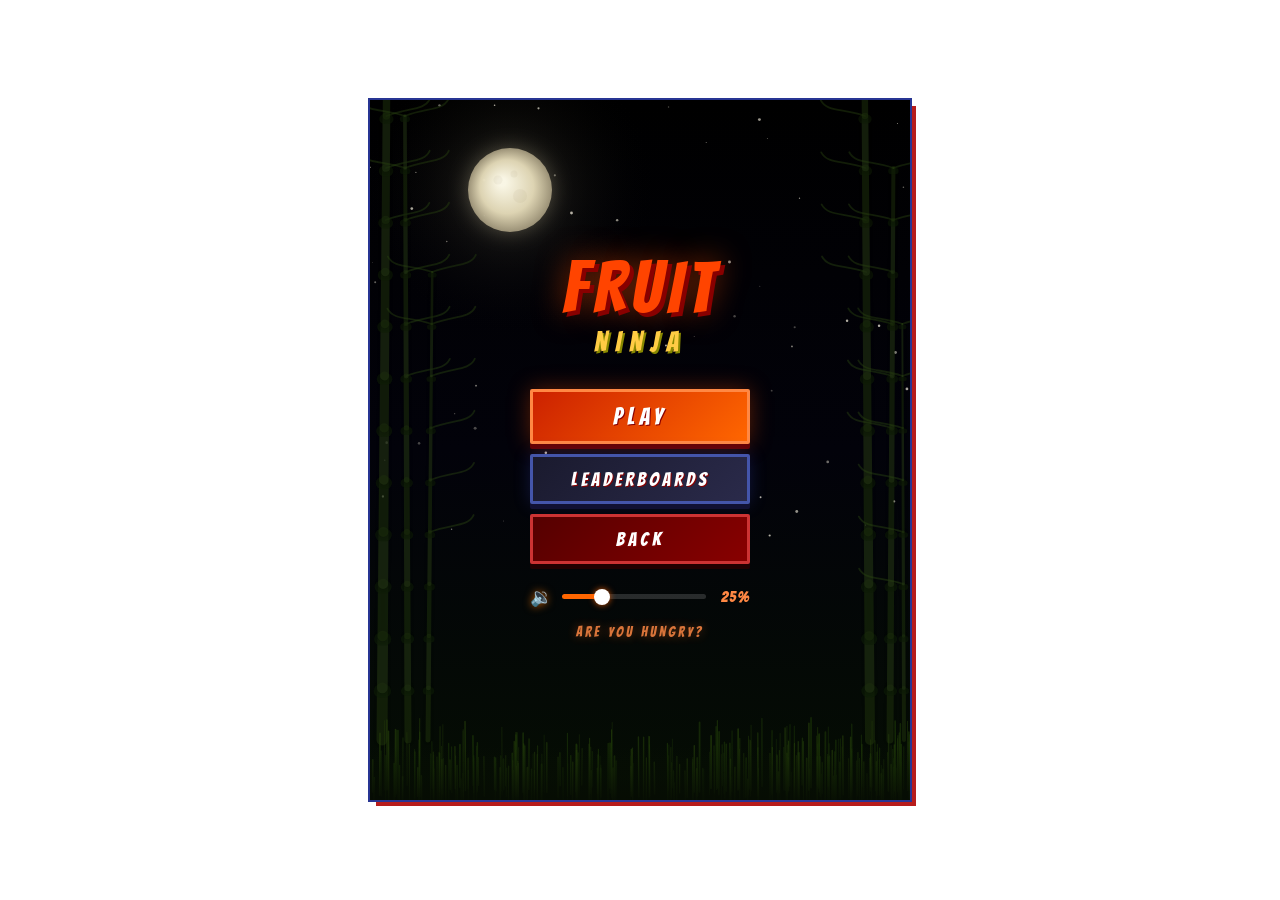
==== commit 84edeac3: "Update fruit-ninja.html" ====
--- a/fruit-ninja.html
+++ b/fruit-ninja.html
@@ -2875,6 +2875,23 @@
     setTimeout(function () { clearInterval(_retryInterval); }, 3000);
 })();
 
+// Retry loop — pede a lang ao pai até receber FN_SET_LANG com conteúdo.
+(function pedirLangComRetry() {
+    if (!window.parent || window.parent === window) return;
+    var _langRecebida = false;
+    var _langInterval = setInterval(function () {
+        if (_langRecebida) { clearInterval(_langInterval); return; }
+        window.parent.postMessage({ tipo: 'PEDIR_TEMA' }, '*'); // reutiliza PEDIR_TEMA que já envia a lang
+    }, 80);
+    setTimeout(function () { clearInterval(_langInterval); }, 4000);
+    // Marca como recebida quando fnApplyLang for chamada com dados reais
+    var _origApply = fnApplyLang;
+    fnApplyLang = function(t) {
+        if (t && t.fnPlay && t.fnPlay !== 'fnPlay') _langRecebida = true;
+        _origApply(t);
+    };
+})();
+
 // ── NIGHT GARDEN MENU BACKGROUND ─────────────────────────────
 (function() {
   const bgCanvas = document.getElementById('menuBgCanvas');
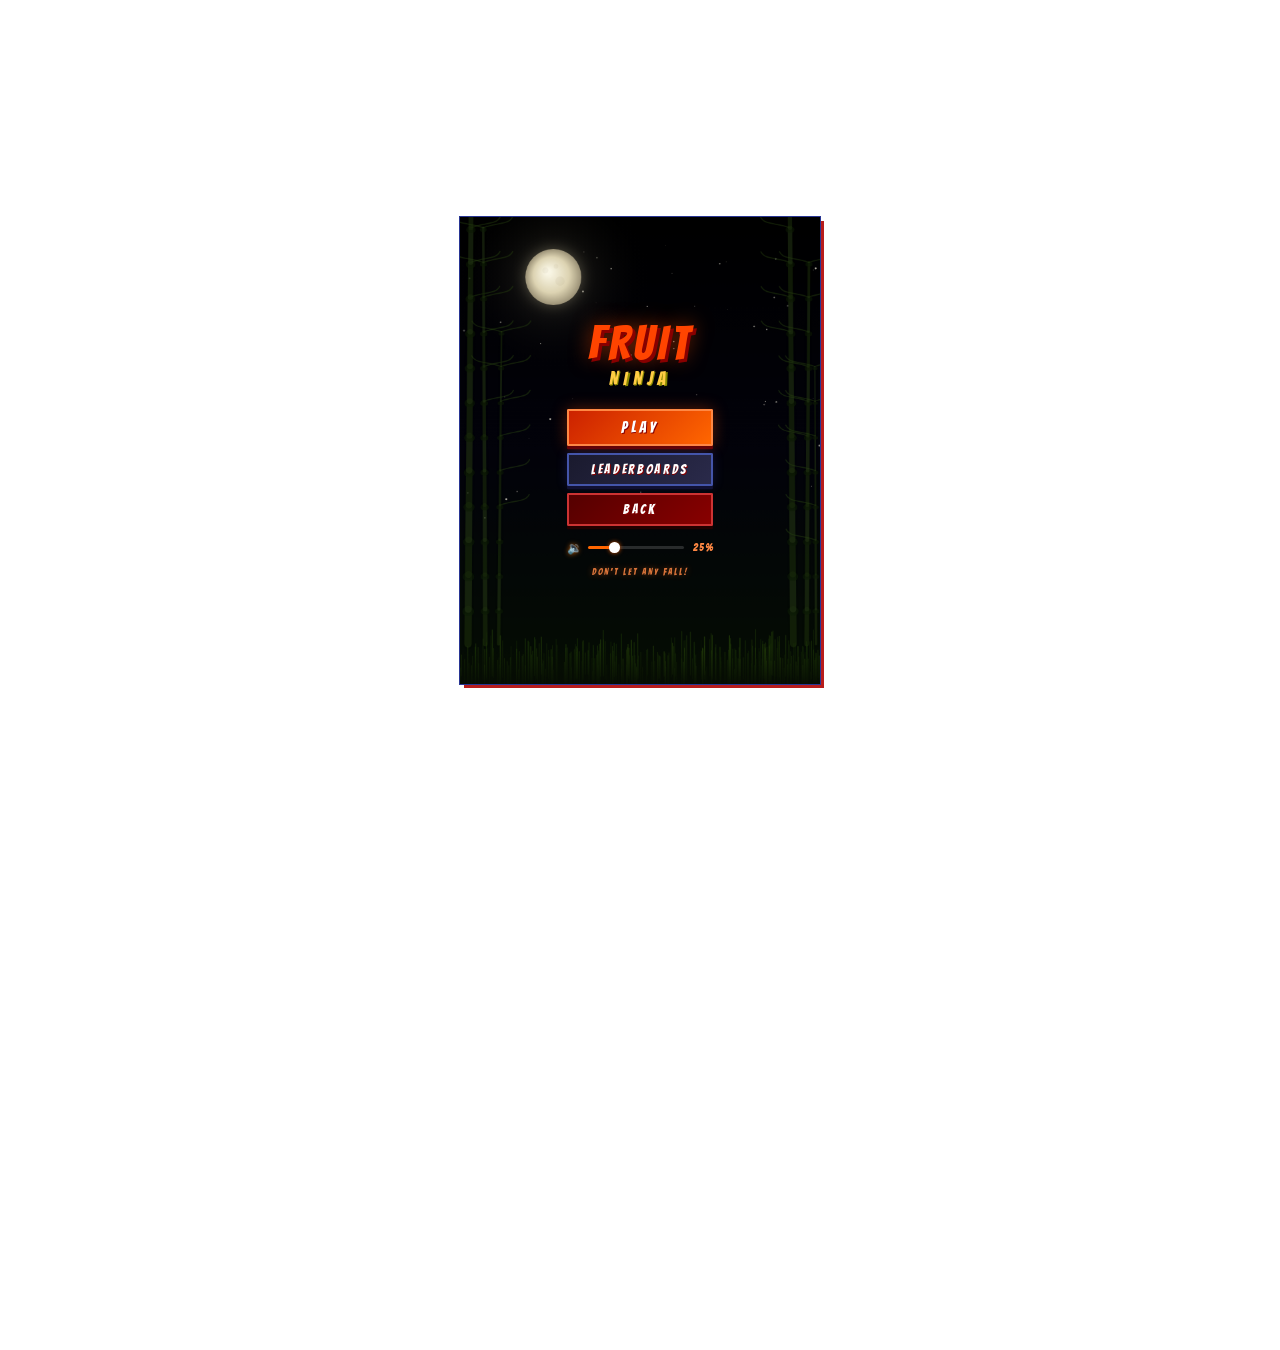
==== commit e73180f2: "Update fruit-ninja.html" ====
--- a/fruit-ninja.html
+++ b/fruit-ninja.html
@@ -1,9 +1,51 @@
 <!DOCTYPE html>
-<html lang="pt">
+<html lang="en">
 <head>
 <meta charset="UTF-8">
 <meta name="viewport" content="width=device-width, initial-scale=1.0">
 <title>Fruit Ninja</title>
+<script>
+    // ─────────────────────────────────────────────────────────────
+    // VIEWPORT-BASED SCALING (fallback para acesso directo)
+    //
+    // Quando este ficheiro é carregado dentro do iframe do game-launcher,
+    // o zoom do parent (index.html) já escala o conteúdo visualmente.
+    // O iframe vê innerWidth=1920 (layout do parent), pelo que scale=1
+    // e este script é um no-op — correcto.
+    //
+    // Quando acedido directamente (sem parent), este script aplica o
+    // mesmo scaling do hub para que o jogo cresça proporcionalmente
+    // em resoluções maiores (1440p, 4K).
+    // ─────────────────────────────────────────────────────────────
+    (function() {
+        var BASE_WIDTH = 1920;
+        var styleEl = document.createElement('style');
+        document.head.appendChild(styleEl);
+
+        function applyScale() {
+            var scale = window.innerWidth / BASE_WIDTH;
+            window.__uiScale = scale;
+            if (scale === 1) {
+                styleEl.textContent = '';
+                return;
+            }
+            var inv = (1 / scale) * 100;
+            // height (não min-height) para sobrepor o height:100vh do CSS
+            styleEl.textContent =
+                'body { zoom: ' + scale + ';' +
+                ' width: ' + inv + 'vw !important;' +
+                ' height: ' + inv + 'vh !important; }';
+        }
+
+        applyScale();
+
+        var rt = null;
+        window.addEventListener('resize', function() {
+            if (rt) clearTimeout(rt);
+            rt = setTimeout(applyScale, 100);
+        });
+    })();
+</script>
 <style>
   @import url('https://fonts.googleapis.com/css2?family=Permanent+Marker&family=Bangers&display=swap');
   * { margin:0; padding:0; box-sizing:border-box; user-select:none; }
@@ -1093,7 +1135,6 @@
     _fnBrowserId = e.data.bid  || null;
     _fnSigName   = (e.data.name || '???').toUpperCase();
     _fnUserReady = true;
-    console.log('[FN iframe] user info recebida. bid:', _fnBrowserId, 'name:', _fnSigName);
     _fnUserCallbacks.forEach(cb => cb());
     _fnUserCallbacks.length = 0;
   }
@@ -1129,7 +1170,6 @@
   return new Promise(resolve => {
     const id = ++_fnCallId;
     _fnCallbacks[id] = resolve;
-    console.log('[FN iframe] a enviar:', tipo, 'id:', id, payload);
     try {
       window.parent.postMessage({ tipo, id, ...payload }, '*');
     } catch(e) {
@@ -1149,7 +1189,6 @@
 // Receber respostas do pai
 window.addEventListener('message', function(e) {
   if (e.data && e.data.tipo === 'FN_RESP') {
-    console.log('[FN iframe] resposta recebida id:', e.data.id, 'value:', e.data.value);
     if (_fnCallbacks[e.data.id]) {
       const cb = _fnCallbacks[e.data.id];
       delete _fnCallbacks[e.data.id];
@@ -1164,15 +1203,12 @@
   await fnWaitForUser(); // garante que temos o browserId do pai
   const bid  = fnGetBrowserId();
   const name = fnGetSigName();
-  console.log('[FN iframe] lbAddScore. pts:', pts, 'bid:', bid, 'name:', name);
   if (!bid) {
     console.warn('[FN iframe] sem browserId — utilizador sem assinatura.');
     return;
   }
   const existing = await fnAsk('FN_GET_SCORE', { bid });
-  console.log('[FN iframe] score existente:', existing);
   if (existing === null || existing === undefined || pts > Number(existing)) {
-    console.log('[FN iframe] a guardar novo recorde:', pts);
     await fnAsk('FN_SET_SCORE', { bid, score: pts });
     // Mostrar aviso de novo recorde no game over
     const notice = document.getElementById('fn-hs-notice');
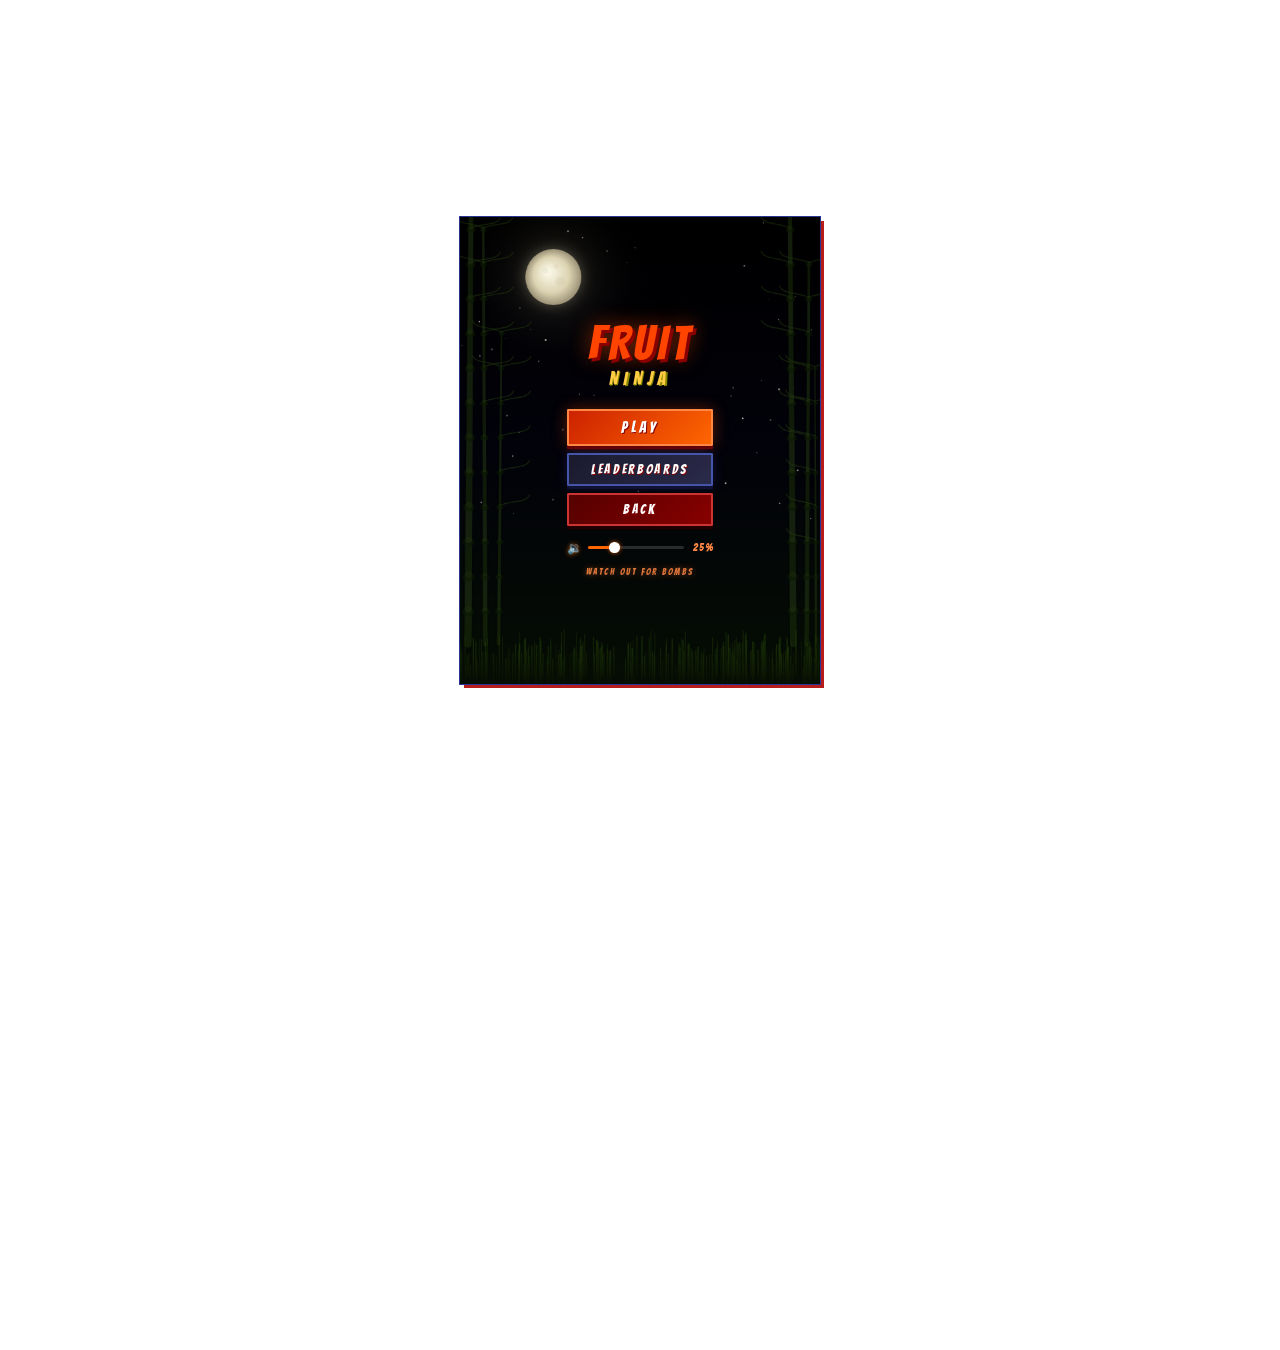
==== commit 0700c99f: "Add files via upload" ====
--- a/fruit-ninja.html
+++ b/fruit-ninja.html
@@ -1222,6 +1222,23 @@
 }
 
 // Renderizar leaderboard com dados do Firebase
+// [B2] Escape de HTML — os nomes/datas vêm do Firestore (via bridge do
+// pai) e o maxlength=16 do input de assinatura é só client-side: uma
+// escrita directa na base de dados contorna o limite e pode injectar
+// markup. Tudo o que entra em innerHTML passa por _esc() antes — mesmo
+// modelo do escapeHtml() do zen-video.js. O score também é sanitizado:
+// se não for número válido (adulterado na Firestore), mostra-se o valor
+// cru ESCAPADO em vez de rebentar em toLocaleString().
+function _esc(s) {
+  return String(s).replace(/[&<>"']/g, function(c) {
+    return { '&':'&amp;', '<':'&lt;', '>':'&gt;', '"':'&quot;', "'":'&#39;' }[c];
+  });
+}
+function _fmtScore(s) {
+  const n = Number(s);
+  return isNaN(n) ? _esc(s) : n.toLocaleString('pt-PT');
+}
+
 async function lbRender() {
   const list = document.getElementById('leaderList');
   list.innerHTML = '<div class="lb-empty">' + (_fnT.fnLoading || 'LOADING...') + '</div>';
@@ -1246,14 +1263,15 @@
       ? `<div class="lb-medal">${medals[i]}</div>`
       : `<div class="lb-rank">#${i+1}</div>`;
 
-    const dateStr = e.date ? `<div class="lb-date">${e.date}</div>` : '';
+    // [B2] nome e data escapados — nunca injectar cru em innerHTML
+    const dateStr = e.date ? `<div class="lb-date">${_esc(e.date)}</div>` : '';
     card.innerHTML = `
       ${left}
       <div class="lb-info">
-        <div class="lb-name">${e.name.toUpperCase()}</div>
+        <div class="lb-name">${_esc(String(e.name || '???').toUpperCase())}</div>
         ${dateStr}
       </div>
-      <div class="lb-score">${e.score.toLocaleString('pt-PT')}</div>
+      <div class="lb-score">${_fmtScore(e.score)}</div>
     `;
     list.appendChild(card);
   });
